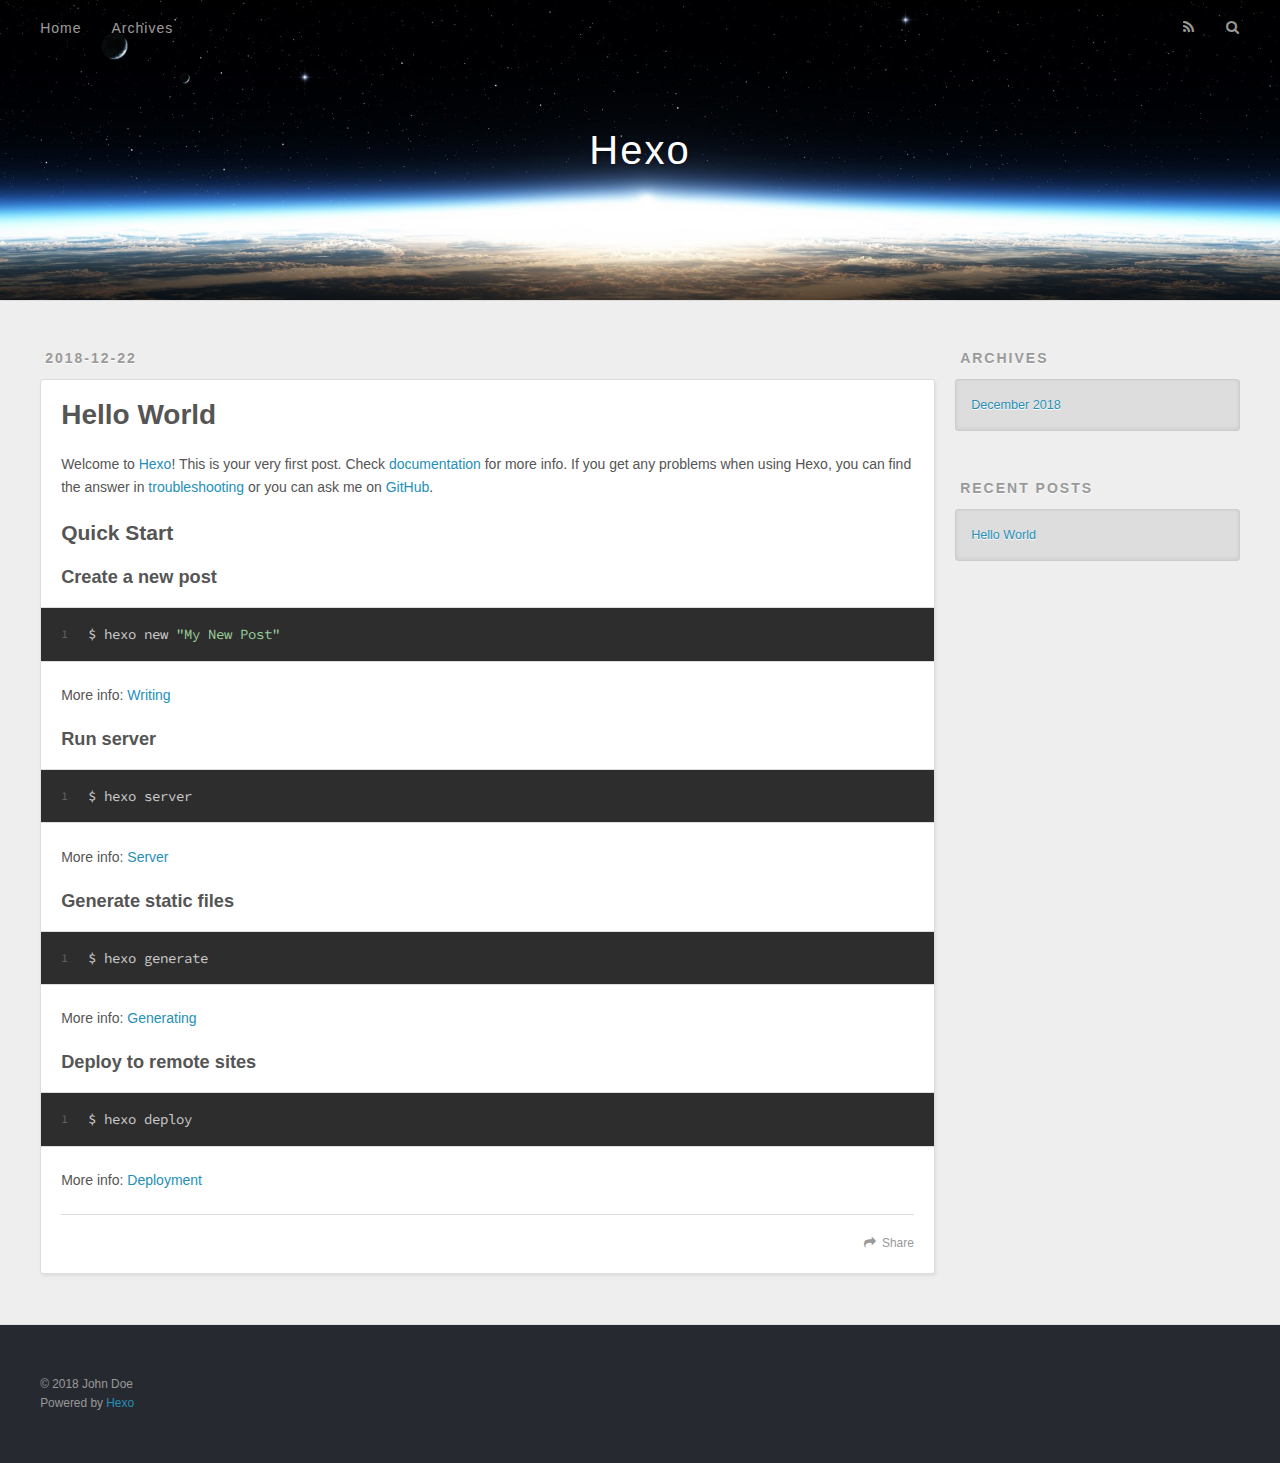
==== index.html @ 0d1d034e "first commit" ====
<!DOCTYPE html>
<html>
<head><meta name="generator" content="Hexo 3.8.0">
  <meta charset="utf-8">
  

  
  <title>Hexo</title>
  <meta name="viewport" content="width=device-width, initial-scale=1, maximum-scale=1">
  <meta property="og:type" content="website">
<meta property="og:title" content="Hexo">
<meta property="og:url" content="http://yoursite.com/index.html">
<meta property="og:site_name" content="Hexo">
<meta property="og:locale" content="default">
<meta name="twitter:card" content="summary">
<meta name="twitter:title" content="Hexo">
  
    <link rel="alternate" href="/atom.xml" title="Hexo" type="application/atom+xml">
  
  
    <link rel="icon" href="/favicon.png">
  
  
    <link href="//fonts.googleapis.com/css?family=Source+Code+Pro" rel="stylesheet" type="text/css">
  
  <link rel="stylesheet" href="/css/style.css">
</head>
</html>
<body>
  <div id="container">
    <div id="wrap">
      <header id="header">
  <div id="banner"></div>
  <div id="header-outer" class="outer">
    <div id="header-title" class="inner">
      <h1 id="logo-wrap">
        <a href="/" id="logo">Hexo</a>
      </h1>
      
    </div>
    <div id="header-inner" class="inner">
      <nav id="main-nav">
        <a id="main-nav-toggle" class="nav-icon"></a>
        
          <a class="main-nav-link" href="/">Home</a>
        
          <a class="main-nav-link" href="/archives">Archives</a>
        
      </nav>
      <nav id="sub-nav">
        
          <a id="nav-rss-link" class="nav-icon" href="/atom.xml" title="RSS Feed"></a>
        
        <a id="nav-search-btn" class="nav-icon" title="Search"></a>
      </nav>
      <div id="search-form-wrap">
        <form action="//google.com/search" method="get" accept-charset="UTF-8" class="search-form"><input type="search" name="q" class="search-form-input" placeholder="Search"><button type="submit" class="search-form-submit">&#xF002;</button><input type="hidden" name="sitesearch" value="http://yoursite.com"></form>
      </div>
    </div>
  </div>
</header>
      <div class="outer">
        <section id="main">
  
    <article id="post-hello-world" class="article article-type-post" itemscope="" itemprop="blogPost">
  <div class="article-meta">
    <a href="/2018/12/22/hello-world/" class="article-date">
  <time datetime="2018-12-22T04:10:49.535Z" itemprop="datePublished">2018-12-22</time>
</a>
    
  </div>
  <div class="article-inner">
    
    
      <header class="article-header">
        
  
    <h1 itemprop="name">
      <a class="article-title" href="/2018/12/22/hello-world/">Hello World</a>
    </h1>
  

      </header>
    
    <div class="article-entry" itemprop="articleBody">
      
        <p>Welcome to <a href="https://hexo.io/" target="_blank" rel="noopener">Hexo</a>! This is your very first post. Check <a href="https://hexo.io/docs/" target="_blank" rel="noopener">documentation</a> for more info. If you get any problems when using Hexo, you can find the answer in <a href="https://hexo.io/docs/troubleshooting.html" target="_blank" rel="noopener">troubleshooting</a> or you can ask me on <a href="https://github.com/hexojs/hexo/issues" target="_blank" rel="noopener">GitHub</a>.</p>
<h2 id="Quick-Start"><a href="#Quick-Start" class="headerlink" title="Quick Start"></a>Quick Start</h2><h3 id="Create-a-new-post"><a href="#Create-a-new-post" class="headerlink" title="Create a new post"></a>Create a new post</h3><figure class="highlight bash"><table><tr><td class="gutter"><pre><span class="line">1</span><br></pre></td><td class="code"><pre><span class="line">$ hexo new <span class="string">"My New Post"</span></span><br></pre></td></tr></table></figure>
<p>More info: <a href="https://hexo.io/docs/writing.html" target="_blank" rel="noopener">Writing</a></p>
<h3 id="Run-server"><a href="#Run-server" class="headerlink" title="Run server"></a>Run server</h3><figure class="highlight bash"><table><tr><td class="gutter"><pre><span class="line">1</span><br></pre></td><td class="code"><pre><span class="line">$ hexo server</span><br></pre></td></tr></table></figure>
<p>More info: <a href="https://hexo.io/docs/server.html" target="_blank" rel="noopener">Server</a></p>
<h3 id="Generate-static-files"><a href="#Generate-static-files" class="headerlink" title="Generate static files"></a>Generate static files</h3><figure class="highlight bash"><table><tr><td class="gutter"><pre><span class="line">1</span><br></pre></td><td class="code"><pre><span class="line">$ hexo generate</span><br></pre></td></tr></table></figure>
<p>More info: <a href="https://hexo.io/docs/generating.html" target="_blank" rel="noopener">Generating</a></p>
<h3 id="Deploy-to-remote-sites"><a href="#Deploy-to-remote-sites" class="headerlink" title="Deploy to remote sites"></a>Deploy to remote sites</h3><figure class="highlight bash"><table><tr><td class="gutter"><pre><span class="line">1</span><br></pre></td><td class="code"><pre><span class="line">$ hexo deploy</span><br></pre></td></tr></table></figure>
<p>More info: <a href="https://hexo.io/docs/deployment.html" target="_blank" rel="noopener">Deployment</a></p>

      
    </div>
    <footer class="article-footer">
      <a data-url="http://yoursite.com/2018/12/22/hello-world/" data-id="cjpyy6o4a0000hsto6yf5tn0b" class="article-share-link">Share</a>
      
      
    </footer>
  </div>
  
</article>


  


</section>
        
          <aside id="sidebar">
  
    

  
    

  
    
  
    
  <div class="widget-wrap">
    <h3 class="widget-title">Archives</h3>
    <div class="widget">
      <ul class="archive-list"><li class="archive-list-item"><a class="archive-list-link" href="/archives/2018/12/">December 2018</a></li></ul>
    </div>
  </div>


  
    
  <div class="widget-wrap">
    <h3 class="widget-title">Recent Posts</h3>
    <div class="widget">
      <ul>
        
          <li>
            <a href="/2018/12/22/hello-world/">Hello World</a>
          </li>
        
      </ul>
    </div>
  </div>

  
</aside>
        
      </div>
      <footer id="footer">
  
  <div class="outer">
    <div id="footer-info" class="inner">
      &copy; 2018 John Doe<br>
      Powered by <a href="http://hexo.io/" target="_blank">Hexo</a>
    </div>
  </div>
</footer>
    </div>
    <nav id="mobile-nav">
  
    <a href="/" class="mobile-nav-link">Home</a>
  
    <a href="/archives" class="mobile-nav-link">Archives</a>
  
</nav>
    

<script src="//ajax.googleapis.com/ajax/libs/jquery/2.0.3/jquery.min.js"></script>


  <link rel="stylesheet" href="/fancybox/jquery.fancybox.css">
  <script src="/fancybox/jquery.fancybox.pack.js"></script>


<script src="/js/script.js"></script>



  </div>
</body>
</html>
---- css/style.css ----
body {
  width: 100%;
}
body:before,
body:after {
  content: "";
  display: table;
}
body:after {
  clear: both;
}
html,
body,
div,
span,
applet,
object,
iframe,
h1,
h2,
h3,
h4,
h5,
h6,
p,
blockquote,
pre,
a,
abbr,
acronym,
address,
big,
cite,
code,
del,
dfn,
em,
img,
ins,
kbd,
q,
s,
samp,
small,
strike,
strong,
sub,
sup,
tt,
var,
dl,
dt,
dd,
ol,
ul,
li,
fieldset,
form,
label,
legend,
table,
caption,
tbody,
tfoot,
thead,
tr,
th,
td {
  margin: 0;
  padding: 0;
  border: 0;
  outline: 0;
  font-weight: inherit;
  font-style: inherit;
  font-family: inherit;
  font-size: 100%;
  vertical-align: baseline;
}
body {
  line-height: 1;
  color: #000;
  background: #fff;
}
ol,
ul {
  list-style: none;
}
table {
  border-collapse: separate;
  border-spacing: 0;
  vertical-align: middle;
}
caption,
th,
td {
  text-align: left;
  font-weight: normal;
  vertical-align: middle;
}
a img {
  border: none;
}
input,
button {
  margin: 0;
  padding: 0;
}
input::-moz-focus-inner,
button::-moz-focus-inner {
  border: 0;
  padding: 0;
}
@font-face {
  font-family: FontAwesome;
  font-style: normal;
  font-weight: normal;
  src: url("fonts/fontawesome-webfont.eot?v=#4.0.3");
  src: url("fonts/fontawesome-webfont.eot?#iefix&v=#4.0.3") format("embedded-opentype"), url("fonts/fontawesome-webfont.woff?v=#4.0.3") format("woff"), url("fonts/fontawesome-webfont.ttf?v=#4.0.3") format("truetype"), url("fonts/fontawesome-webfont.svg#fontawesomeregular?v=#4.0.3") format("svg");
}
html,
body,
#container {
  height: 100%;
}
body {
  background: #eee;
  font: 14px -apple-system, BlinkMacSystemFont, "Segoe UI", "Roboto", "Oxygen", "Ubuntu", "Cantarell", "Fira Sans", "Droid Sans", "Helvetica Neue", sans-serif;
  -webkit-text-size-adjust: 100%;
}
.outer {
  max-width: 1220px;
  margin: 0 auto;
  padding: 0 20px;
}
.outer:before,
.outer:after {
  content: "";
  display: table;
}
.outer:after {
  clear: both;
}
.inner {
  display: inline;
  float: left;
  width: 98.33333333333333%;
  margin: 0 0.833333333333333%;
}
.left,
.alignleft {
  float: left;
}
.right,
.alignright {
  float: right;
}
.clear {
  clear: both;
}
#container {
  position: relative;
}
.mobile-nav-on {
  overflow: hidden;
}
#wrap {
  height: 100%;
  width: 100%;
  position: absolute;
  top: 0;
  left: 0;
  -webkit-transition: 0.2s ease-out;
  -moz-transition: 0.2s ease-out;
  -ms-transition: 0.2s ease-out;
  transition: 0.2s ease-out;
  z-index: 1;
  background: #eee;
}
.mobile-nav-on #wrap {
  left: 280px;
}
@media screen and (min-width: 768px) {
  #main {
    display: inline;
    float: left;
    width: 73.33333333333333%;
    margin: 0 0.833333333333333%;
  }
}
.article-date,
.article-category-link,
.archive-year,
.widget-title {
  text-decoration: none;
  text-transform: uppercase;
  letter-spacing: 2px;
  color: #999;
  margin-bottom: 1em;
  margin-left: 5px;
  line-height: 1em;
  text-shadow: 0 1px #fff;
  font-weight: bold;
}
.article-inner,
.archive-article-inner {
  background: #fff;
  -webkit-box-shadow: 1px 2px 3px #ddd;
  box-shadow: 1px 2px 3px #ddd;
  border: 1px solid #ddd;
  border-radius: 3px;
}
.article-entry h1,
.widget h1 {
  font-size: 2em;
}
.article-entry h2,
.widget h2 {
  font-size: 1.5em;
}
.article-entry h3,
.widget h3 {
  font-size: 1.3em;
}
.article-entry h4,
.widget h4 {
  font-size: 1.2em;
}
.article-entry h5,
.widget h5 {
  font-size: 1em;
}
.article-entry h6,
.widget h6 {
  font-size: 1em;
  color: #999;
}
.article-entry hr,
.widget hr {
  border: 1px dashed #ddd;
}
.article-entry strong,
.widget strong {
  font-weight: bold;
}
.article-entry em,
.widget em,
.article-entry cite,
.widget cite {
  font-style: italic;
}
.article-entry sup,
.widget sup,
.article-entry sub,
.widget sub {
  font-size: 0.75em;
  line-height: 0;
  position: relative;
  vertical-align: baseline;
}
.article-entry sup,
.widget sup {
  top: -0.5em;
}
.article-entry sub,
.widget sub {
  bottom: -0.2em;
}
.article-entry small,
.widget small {
  font-size: 0.85em;
}
.article-entry acronym,
.widget acronym,
.article-entry abbr,
.widget abbr {
  border-bottom: 1px dotted;
}
.article-entry ul,
.widget ul,
.article-entry ol,
.widget ol,
.article-entry dl,
.widget dl {
  margin: 0 20px;
  line-height: 1.6em;
}
.article-entry ul ul,
.widget ul ul,
.article-entry ol ul,
.widget ol ul,
.article-entry ul ol,
.widget ul ol,
.article-entry ol ol,
.widget ol ol {
  margin-top: 0;
  margin-bottom: 0;
}
.article-entry ul,
.widget ul {
  list-style: disc;
}
.article-entry ol,
.widget ol {
  list-style: decimal;
}
.article-entry dt,
.widget dt {
  font-weight: bold;
}
#header {
  height: 300px;
  position: relative;
  border-bottom: 1px solid #ddd;
}
#header:before,
#header:after {
  content: "";
  position: absolute;
  left: 0;
  right: 0;
  height: 40px;
}
#header:before {
  top: 0;
  background: -webkit-linear-gradient(rgba(0,0,0,0.2), transparent);
  background: -moz-linear-gradient(rgba(0,0,0,0.2), transparent);
  background: -ms-linear-gradient(rgba(0,0,0,0.2), transparent);
  background: linear-gradient(rgba(0,0,0,0.2), transparent);
}
#header:after {
  bottom: 0;
  background: -webkit-linear-gradient(transparent, rgba(0,0,0,0.2));
  background: -moz-linear-gradient(transparent, rgba(0,0,0,0.2));
  background: -ms-linear-gradient(transparent, rgba(0,0,0,0.2));
  background: linear-gradient(transparent, rgba(0,0,0,0.2));
}
#header-outer {
  height: 100%;
  position: relative;
}
#header-inner {
  position: relative;
  overflow: hidden;
}
#banner {
  position: absolute;
  top: 0;
  left: 0;
  width: 100%;
  height: 100%;
  background: url("images/banner.jpg") center #000;
  -webkit-background-size: cover;
  -moz-background-size: cover;
  background-size: cover;
  z-index: -1;
}
#header-title {
  text-align: center;
  height: 40px;
  position: absolute;
  top: 50%;
  left: 0;
  margin-top: -20px;
}
#logo,
#subtitle {
  text-decoration: none;
  color: #fff;
  font-weight: 300;
  text-shadow: 0 1px 4px rgba(0,0,0,0.3);
}
#logo {
  font-size: 40px;
  line-height: 40px;
  letter-spacing: 2px;
}
#subtitle {
  font-size: 16px;
  line-height: 16px;
  letter-spacing: 1px;
}
#subtitle-wrap {
  margin-top: 16px;
}
#main-nav {
  float: left;
  margin-left: -15px;
}
.nav-icon,
.main-nav-link {
  float: left;
  color: #fff;
  opacity: 0.6;
  text-decoration: none;
  text-shadow: 0 1px rgba(0,0,0,0.2);
  -webkit-transition: opacity 0.2s;
  -moz-transition: opacity 0.2s;
  -ms-transition: opacity 0.2s;
  transition: opacity 0.2s;
  display: block;
  padding: 20px 15px;
}
.nav-icon:hover,
.main-nav-link:hover {
  opacity: 1;
}
.nav-icon {
  font-family: FontAwesome;
  text-align: center;
  font-size: 14px;
  width: 14px;
  height: 14px;
  padding: 20px 15px;
  position: relative;
  cursor: pointer;
}
.main-nav-link {
  font-weight: 300;
  letter-spacing: 1px;
}
@media screen and (max-width: 479px) {
  .main-nav-link {
    display: none;
  }
}
#main-nav-toggle {
  display: none;
}
#main-nav-toggle:before {
  content: "\f0c9";
}
@media screen and (max-width: 479px) {
  #main-nav-toggle {
    display: block;
  }
}
#sub-nav {
  float: right;
  margin-right: -15px;
}
#nav-rss-link:before {
  content: "\f09e";
}
#nav-search-btn:before {
  content: "\f002";
}
#search-form-wrap {
  position: absolute;
  top: 15px;
  width: 150px;
  height: 30px;
  right: -150px;
  opacity: 0;
  -webkit-transition: 0.2s ease-out;
  -moz-transition: 0.2s ease-out;
  -ms-transition: 0.2s ease-out;
  transition: 0.2s ease-out;
}
#search-form-wrap.on {
  opacity: 1;
  right: 0;
}
@media screen and (max-width: 479px) {
  #search-form-wrap {
    width: 100%;
    right: -100%;
  }
}
.search-form {
  position: absolute;
  top: 0;
  left: 0;
  right: 0;
  background: #fff;
  padding: 5px 15px;
  border-radius: 15px;
  -webkit-box-shadow: 0 0 10px rgba(0,0,0,0.3);
  box-shadow: 0 0 10px rgba(0,0,0,0.3);
}
.search-form-input {
  border: none;
  background: none;
  color: #555;
  width: 100%;
  font: 13px -apple-system, BlinkMacSystemFont, "Segoe UI", "Roboto", "Oxygen", "Ubuntu", "Cantarell", "Fira Sans", "Droid Sans", "Helvetica Neue", sans-serif;
  outline: none;
}
.search-form-input::-webkit-search-results-decoration,
.search-form-input::-webkit-search-cancel-button {
  -webkit-appearance: none;
}
.search-form-submit {
  position: absolute;
  top: 50%;
  right: 10px;
  margin-top: -7px;
  font: 13px FontAwesome;
  border: none;
  background: none;
  color: #bbb;
  cursor: pointer;
}
.search-form-submit:hover,
.search-form-submit:focus {
  color: #777;
}
.article {
  margin: 50px 0;
}
.article-inner {
  overflow: hidden;
}
.article-meta:before,
.article-meta:after {
  content: "";
  display: table;
}
.article-meta:after {
  clear: both;
}
.article-date {
  float: left;
}
.article-category {
  float: left;
  line-height: 1em;
  color: #ccc;
  text-shadow: 0 1px #fff;
  margin-left: 8px;
}
.article-category:before {
  content: "\2022";
}
.article-category-link {
  margin: 0 12px 1em;
}
.article-header {
  padding: 20px 20px 0;
}
.article-title {
  text-decoration: none;
  font-size: 2em;
  font-weight: bold;
  color: #555;
  line-height: 1.1em;
  -webkit-transition: color 0.2s;
  -moz-transition: color 0.2s;
  -ms-transition: color 0.2s;
  transition: color 0.2s;
}
a.article-title:hover {
  color: #258fb8;
}
.article-entry {
  color: #555;
  padding: 0 20px;
}
.article-entry:before,
.article-entry:after {
  content: "";
  display: table;
}
.article-entry:after {
  clear: both;
}
.article-entry p,
.article-entry table {
  line-height: 1.6em;
  margin: 1.6em 0;
}
.article-entry h1,
.article-entry h2,
.article-entry h3,
.article-entry h4,
.article-entry h5,
.article-entry h6 {
  font-weight: bold;
}
.article-entry h1,
.article-entry h2,
.article-entry h3,
.article-entry h4,
.article-entry h5,
.article-entry h6 {
  line-height: 1.1em;
  margin: 1.1em 0;
}
.article-entry a {
  color: #258fb8;
  text-decoration: none;
}
.article-entry a:hover {
  text-decoration: underline;
}
.article-entry ul,
.article-entry ol,
.article-entry dl {
  margin-top: 1.6em;
  margin-bottom: 1.6em;
}
.article-entry img,
.article-entry video {
  max-width: 100%;
  height: auto;
  display: block;
  margin: auto;
}
.article-entry iframe {
  border: none;
}
.article-entry table {
  width: 100%;
  border-collapse: collapse;
  border-spacing: 0;
}
.article-entry th {
  font-weight: bold;
  border-bottom: 3px solid #ddd;
  padding-bottom: 0.5em;
}
.article-entry td {
  border-bottom: 1px solid #ddd;
  padding: 10px 0;
}
.article-entry blockquote {
  font-family: Georgia, "Times New Roman", serif;
  font-size: 1.4em;
  margin: 1.6em 20px;
  text-align: center;
}
.article-entry blockquote footer {
  font-size: 14px;
  margin: 1.6em 0;
  font-family: -apple-system, BlinkMacSystemFont, "Segoe UI", "Roboto", "Oxygen", "Ubuntu", "Cantarell", "Fira Sans", "Droid Sans", "Helvetica Neue", sans-serif;
}
.article-entry blockquote footer cite:before {
  content: "—";
  padding: 0 0.5em;
}
.article-entry .pullquote {
  text-align: left;
  width: 45%;
  margin: 0;
}
.article-entry .pullquote.left {
  margin-left: 0.5em;
  margin-right: 1em;
}
.article-entry .pullquote.right {
  margin-right: 0.5em;
  margin-left: 1em;
}
.article-entry .caption {
  color: #999;
  display: block;
  font-size: 0.9em;
  margin-top: 0.5em;
  position: relative;
  text-align: center;
}
.article-entry .video-container {
  position: relative;
  padding-top: 56.25%;
  height: 0;
  overflow: hidden;
}
.article-entry .video-container iframe,
.article-entry .video-container object,
.article-entry .video-container embed {
  position: absolute;
  top: 0;
  left: 0;
  width: 100%;
  height: 100%;
  margin-top: 0;
}
.article-more-link a {
  display: inline-block;
  line-height: 1em;
  padding: 6px 15px;
  border-radius: 15px;
  background: #eee;
  color: #999;
  text-shadow: 0 1px #fff;
  text-decoration: none;
}
.article-more-link a:hover {
  background: #258fb8;
  color: #fff;
  text-decoration: none;
  text-shadow: 0 1px #1e7293;
}
.article-footer {
  font-size: 0.85em;
  line-height: 1.6em;
  border-top: 1px solid #ddd;
  padding-top: 1.6em;
  margin: 0 20px 20px;
}
.article-footer:before,
.article-footer:after {
  content: "";
  display: table;
}
.article-footer:after {
  clear: both;
}
.article-footer a {
  color: #999;
  text-decoration: none;
}
.article-footer a:hover {
  color: #555;
}
.article-tag-list-item {
  float: left;
  margin-right: 10px;
}
.article-tag-list-link:before {
  content: "#";
}
.article-comment-link {
  float: right;
}
.article-comment-link:before {
  content: "\f075";
  font-family: FontAwesome;
  padding-right: 8px;
}
.article-share-link {
  cursor: pointer;
  float: right;
  margin-left: 20px;
}
.article-share-link:before {
  content: "\f064";
  font-family: FontAwesome;
  padding-right: 6px;
}
#article-nav {
  position: relative;
}
#article-nav:before,
#article-nav:after {
  content: "";
  display: table;
}
#article-nav:after {
  clear: both;
}
@media screen and (min-width: 768px) {
  #article-nav {
    margin: 50px 0;
  }
  #article-nav:before {
    width: 8px;
    height: 8px;
    position: absolute;
    top: 50%;
    left: 50%;
    margin-top: -4px;
    margin-left: -4px;
    content: "";
    border-radius: 50%;
    background: #ddd;
    -webkit-box-shadow: 0 1px 2px #fff;
    box-shadow: 0 1px 2px #fff;
  }
}
.article-nav-link-wrap {
  text-decoration: none;
  text-shadow: 0 1px #fff;
  color: #999;
  -webkit-box-sizing: border-box;
  -moz-box-sizing: border-box;
  box-sizing: border-box;
  margin-top: 50px;
  text-align: center;
  display: block;
}
.article-nav-link-wrap:hover {
  color: #555;
}
@media screen and (min-width: 768px) {
  .article-nav-link-wrap {
    width: 50%;
    margin-top: 0;
  }
}
@media screen and (min-width: 768px) {
  #article-nav-newer {
    float: left;
    text-align: right;
    padding-right: 20px;
  }
}
@media screen and (min-width: 768px) {
  #article-nav-older {
    float: right;
    text-align: left;
    padding-left: 20px;
  }
}
.article-nav-caption {
  text-transform: uppercase;
  letter-spacing: 2px;
  color: #ddd;
  line-height: 1em;
  font-weight: bold;
}
#article-nav-newer .article-nav-caption {
  margin-right: -2px;
}
.article-nav-title {
  font-size: 0.85em;
  line-height: 1.6em;
  margin-top: 0.5em;
}
.article-share-box {
  position: absolute;
  display: none;
  background: #fff;
  -webkit-box-shadow: 1px 2px 10px rgba(0,0,0,0.2);
  box-shadow: 1px 2px 10px rgba(0,0,0,0.2);
  border-radius: 3px;
  margin-left: -145px;
  overflow: hidden;
  z-index: 1;
}
.article-share-box.on {
  display: block;
}
.article-share-input {
  width: 100%;
  background: none;
  -webkit-box-sizing: border-box;
  -moz-box-sizing: border-box;
  box-sizing: border-box;
  font: 14px -apple-system, BlinkMacSystemFont, "Segoe UI", "Roboto", "Oxygen", "Ubuntu", "Cantarell", "Fira Sans", "Droid Sans", "Helvetica Neue", sans-serif;
  padding: 0 15px;
  color: #555;
  outline: none;
  border: 1px solid #ddd;
  border-radius: 3px 3px 0 0;
  height: 36px;
  line-height: 36px;
}
.article-share-links {
  background: #eee;
}
.article-share-links:before,
.article-share-links:after {
  content: "";
  display: table;
}
.article-share-links:after {
  clear: both;
}
.article-share-twitter,
.article-share-facebook,
.article-share-pinterest,
.article-share-google {
  width: 50px;
  height: 36px;
  display: block;
  float: left;
  position: relative;
  color: #999;
  text-shadow: 0 1px #fff;
}
.article-share-twitter:before,
.article-share-facebook:before,
.article-share-pinterest:before,
.article-share-google:before {
  font-size: 20px;
  font-family: FontAwesome;
  width: 20px;
  height: 20px;
  position: absolute;
  top: 50%;
  left: 50%;
  margin-top: -10px;
  margin-left: -10px;
  text-align: center;
}
.article-share-twitter:hover,
.article-share-facebook:hover,
.article-share-pinterest:hover,
.article-share-google:hover {
  color: #fff;
}
.article-share-twitter:before {
  content: "\f099";
}
.article-share-twitter:hover {
  background: #00aced;
  text-shadow: 0 1px #008abe;
}
.article-share-facebook:before {
  content: "\f09a";
}
.article-share-facebook:hover {
  background: #3b5998;
  text-shadow: 0 1px #2f477a;
}
.article-share-pinterest:before {
  content: "\f0d2";
}
.article-share-pinterest:hover {
  background: #cb2027;
  text-shadow: 0 1px #a21a1f;
}
.article-share-google:before {
  content: "\f0d5";
}
.article-share-google:hover {
  background: #dd4b39;
  text-shadow: 0 1px #be3221;
}
.article-gallery {
  background: #000;
  position: relative;
}
.article-gallery-photos {
  position: relative;
  overflow: hidden;
}
.article-gallery-img {
  display: none;
  max-width: 100%;
}
.article-gallery-img:first-child {
  display: block;
}
.article-gallery-img.loaded {
  position: absolute;
  display: block;
}
.article-gallery-img img {
  display: block;
  max-width: 100%;
  margin: 0 auto;
}
#comments {
  background: #fff;
  -webkit-box-shadow: 1px 2px 3px #ddd;
  box-shadow: 1px 2px 3px #ddd;
  padding: 20px;
  border: 1px solid #ddd;
  border-radius: 3px;
  margin: 50px 0;
}
#comments a {
  color: #258fb8;
}
.archives-wrap {
  margin: 50px 0;
}
.archives:before,
.archives:after {
  content: "";
  display: table;
}
.archives:after {
  clear: both;
}
.archive-year-wrap {
  margin-bottom: 1em;
}
.archives {
  -webkit-column-gap: 10px;
  -moz-column-gap: 10px;
  column-gap: 10px;
}
@media screen and (min-width: 480px) and (max-width: 767px) {
  .archives {
    -webkit-column-count: 2;
    -moz-column-count: 2;
    column-count: 2;
  }
}
@media screen and (min-width: 768px) {
  .archives {
    -webkit-column-count: 3;
    -moz-column-count: 3;
    column-count: 3;
  }
}
.archive-article {
  -webkit-column-break-inside: avoid;
  page-break-inside: avoid;
  overflow: hidden;
  break-inside: avoid-column;
}
.archive-article-inner {
  padding: 10px;
  margin-bottom: 15px;
}
.archive-article-title {
  text-decoration: none;
  font-weight: bold;
  color: #555;
  -webkit-transition: color 0.2s;
  -moz-transition: color 0.2s;
  -ms-transition: color 0.2s;
  transition: color 0.2s;
  line-height: 1.6em;
}
.archive-article-title:hover {
  color: #258fb8;
}
.archive-article-footer {
  margin-top: 1em;
}
.archive-article-date {
  color: #999;
  text-decoration: none;
  font-size: 0.85em;
  line-height: 1em;
  margin-bottom: 0.5em;
  display: block;
}
#page-nav {
  margin: 50px auto;
  background: #fff;
  -webkit-box-shadow: 1px 2px 3px #ddd;
  box-shadow: 1px 2px 3px #ddd;
  border: 1px solid #ddd;
  border-radius: 3px;
  text-align: center;
  color: #999;
  overflow: hidden;
}
#page-nav:before,
#page-nav:after {
  content: "";
  display: table;
}
#page-nav:after {
  clear: both;
}
#page-nav a,
#page-nav span {
  padding: 10px 20px;
  line-height: 1;
  height: 2ex;
}
#page-nav a {
  color: #999;
  text-decoration: none;
}
#page-nav a:hover {
  background: #999;
  color: #fff;
}
#page-nav .prev {
  float: left;
}
#page-nav .next {
  float: right;
}
#page-nav .page-number {
  display: inline-block;
}
@media screen and (max-width: 479px) {
  #page-nav .page-number {
    display: none;
  }
}
#page-nav .current {
  color: #555;
  font-weight: bold;
}
#page-nav .space {
  color: #ddd;
}
#footer {
  background: #262a30;
  padding: 50px 0;
  border-top: 1px solid #ddd;
  color: #999;
}
#footer a {
  color: #258fb8;
  text-decoration: none;
}
#footer a:hover {
  text-decoration: underline;
}
#footer-info {
  line-height: 1.6em;
  font-size: 0.85em;
}
.article-entry pre,
.article-entry .highlight {
  background: #2d2d2d;
  margin: 0 -20px;
  padding: 15px 20px;
  border-style: solid;
  border-color: #ddd;
  border-width: 1px 0;
  overflow: auto;
  color: #ccc;
  line-height: 22.400000000000002px;
}
.article-entry .highlight .gutter pre,
.article-entry .gist .gist-file .gist-data .line-numbers {
  color: #666;
  font-size: 0.85em;
}
.article-entry pre,
.article-entry code {
  font-family: "Source Code Pro", Consolas, Monaco, Menlo, Consolas, monospace;
}
.article-entry code {
  background: #eee;
  text-shadow: 0 1px #fff;
  padding: 0 0.3em;
}
.article-entry pre code {
  background: none;
  text-shadow: none;
  padding: 0;
}
.article-entry .highlight pre {
  border: none;
  margin: 0;
  padding: 0;
}
.article-entry .highlight table {
  margin: 0;
  width: auto;
}
.article-entry .highlight td {
  border: none;
  padding: 0;
}
.article-entry .highlight figcaption {
  font-size: 0.85em;
  color: #999;
  line-height: 1em;
  margin-bottom: 1em;
}
.article-entry .highlight figcaption:before,
.article-entry .highlight figcaption:after {
  content: "";
  display: table;
}
.article-entry .highlight figcaption:after {
  clear: both;
}
.article-entry .highlight figcaption a {
  float: right;
}
.article-entry .highlight .gutter pre {
  text-align: right;
  padding-right: 20px;
}
.article-entry .highlight .line {
  height: 22.400000000000002px;
}
.article-entry .highlight .line.marked {
  background: #515151;
}
.article-entry .gist {
  margin: 0 -20px;
  border-style: solid;
  border-color: #ddd;
  border-width: 1px 0;
  background: #2d2d2d;
  padding: 15px 20px 15px 0;
}
.article-entry .gist .gist-file {
  border: none;
  font-family: "Source Code Pro", Consolas, Monaco, Menlo, Consolas, monospace;
  margin: 0;
}
.article-entry .gist .gist-file .gist-data {
  background: none;
  border: none;
}
.article-entry .gist .gist-file .gist-data .line-numbers {
  background: none;
  border: none;
  padding: 0 20px 0 0;
}
.article-entry .gist .gist-file .gist-data .line-data {
  padding: 0 !important;
}
.article-entry .gist .gist-file .highlight {
  margin: 0;
  padding: 0;
  border: none;
}
.article-entry .gist .gist-file .gist-meta {
  background: #2d2d2d;
  color: #999;
  font: 0.85em -apple-system, BlinkMacSystemFont, "Segoe UI", "Roboto", "Oxygen", "Ubuntu", "Cantarell", "Fira Sans", "Droid Sans", "Helvetica Neue", sans-serif;
  text-shadow: 0 0;
  padding: 0;
  margin-top: 1em;
  margin-left: 20px;
}
.article-entry .gist .gist-file .gist-meta a {
  color: #258fb8;
  font-weight: normal;
}
.article-entry .gist .gist-file .gist-meta a:hover {
  text-decoration: underline;
}
pre .comment,
pre .title {
  color: #999;
}
pre .variable,
pre .attribute,
pre .tag,
pre .regexp,
pre .ruby .constant,
pre .xml .tag .title,
pre .xml .pi,
pre .xml .doctype,
pre .html .doctype,
pre .css .id,
pre .css .class,
pre .css .pseudo {
  color: #f2777a;
}
pre .number,
pre .preprocessor,
pre .built_in,
pre .literal,
pre .params,
pre .constant {
  color: #f99157;
}
pre .class,
pre .ruby .class .title,
pre .css .rules .attribute {
  color: #9c9;
}
pre .string,
pre .value,
pre .inheritance,
pre .header,
pre .ruby .symbol,
pre .xml .cdata {
  color: #9c9;
}
pre .css .hexcolor {
  color: #6cc;
}
pre .function,
pre .python .decorator,
pre .python .title,
pre .ruby .function .title,
pre .ruby .title .keyword,
pre .perl .sub,
pre .javascript .title,
pre .coffeescript .title {
  color: #69c;
}
pre .keyword,
pre .javascript .function {
  color: #c9c;
}
@media screen and (max-width: 479px) {
  #mobile-nav {
    position: absolute;
    top: 0;
    left: 0;
    width: 280px;
    height: 100%;
    background: #191919;
    border-right: 1px solid #fff;
  }
}
@media screen and (max-width: 479px) {
  .mobile-nav-link {
    display: block;
    color: #999;
    text-decoration: none;
    padding: 15px 20px;
    font-weight: bold;
  }
  .mobile-nav-link:hover {
    color: #fff;
  }
}
@media screen and (min-width: 768px) {
  #sidebar {
    display: inline;
    float: left;
    width: 23.333333333333332%;
    margin: 0 0.833333333333333%;
  }
}
.widget-wrap {
  margin: 50px 0;
}
.widget {
  color: #777;
  text-shadow: 0 1px #fff;
  background: #ddd;
  -webkit-box-shadow: 0 -1px 4px #ccc inset;
  box-shadow: 0 -1px 4px #ccc inset;
  border: 1px solid #ccc;
  padding: 15px;
  border-radius: 3px;
}
.widget a {
  color: #258fb8;
  text-decoration: none;
}
.widget a:hover {
  text-decoration: underline;
}
.widget ul ul,
.widget ol ul,
.widget dl ul,
.widget ul ol,
.widget ol ol,
.widget dl ol,
.widget ul dl,
.widget ol dl,
.widget dl dl {
  margin-left: 15px;
  list-style: disc;
}
.widget {
  line-height: 1.6em;
  word-wrap: break-word;
  font-size: 0.9em;
}
.widget ul,
.widget ol {
  list-style: none;
  margin: 0;
}
.widget ul ul,
.widget ol ul,
.widget ul ol,
.widget ol ol {
  margin: 0 20px;
}
.widget ul ul,
.widget ol ul {
  list-style: disc;
}
.widget ul ol,
.widget ol ol {
  list-style: decimal;
}
.category-list-count,
.tag-list-count,
.archive-list-count {
  padding-left: 5px;
  color: #999;
  font-size: 0.85em;
}
.category-list-count:before,
.tag-list-count:before,
.archive-list-count:before {
  content: "(";
}
.category-list-count:after,
.tag-list-count:after,
.archive-list-count:after {
  content: ")";
}
.tagcloud a {
  margin-right: 5px;
  display: inline-block;
}
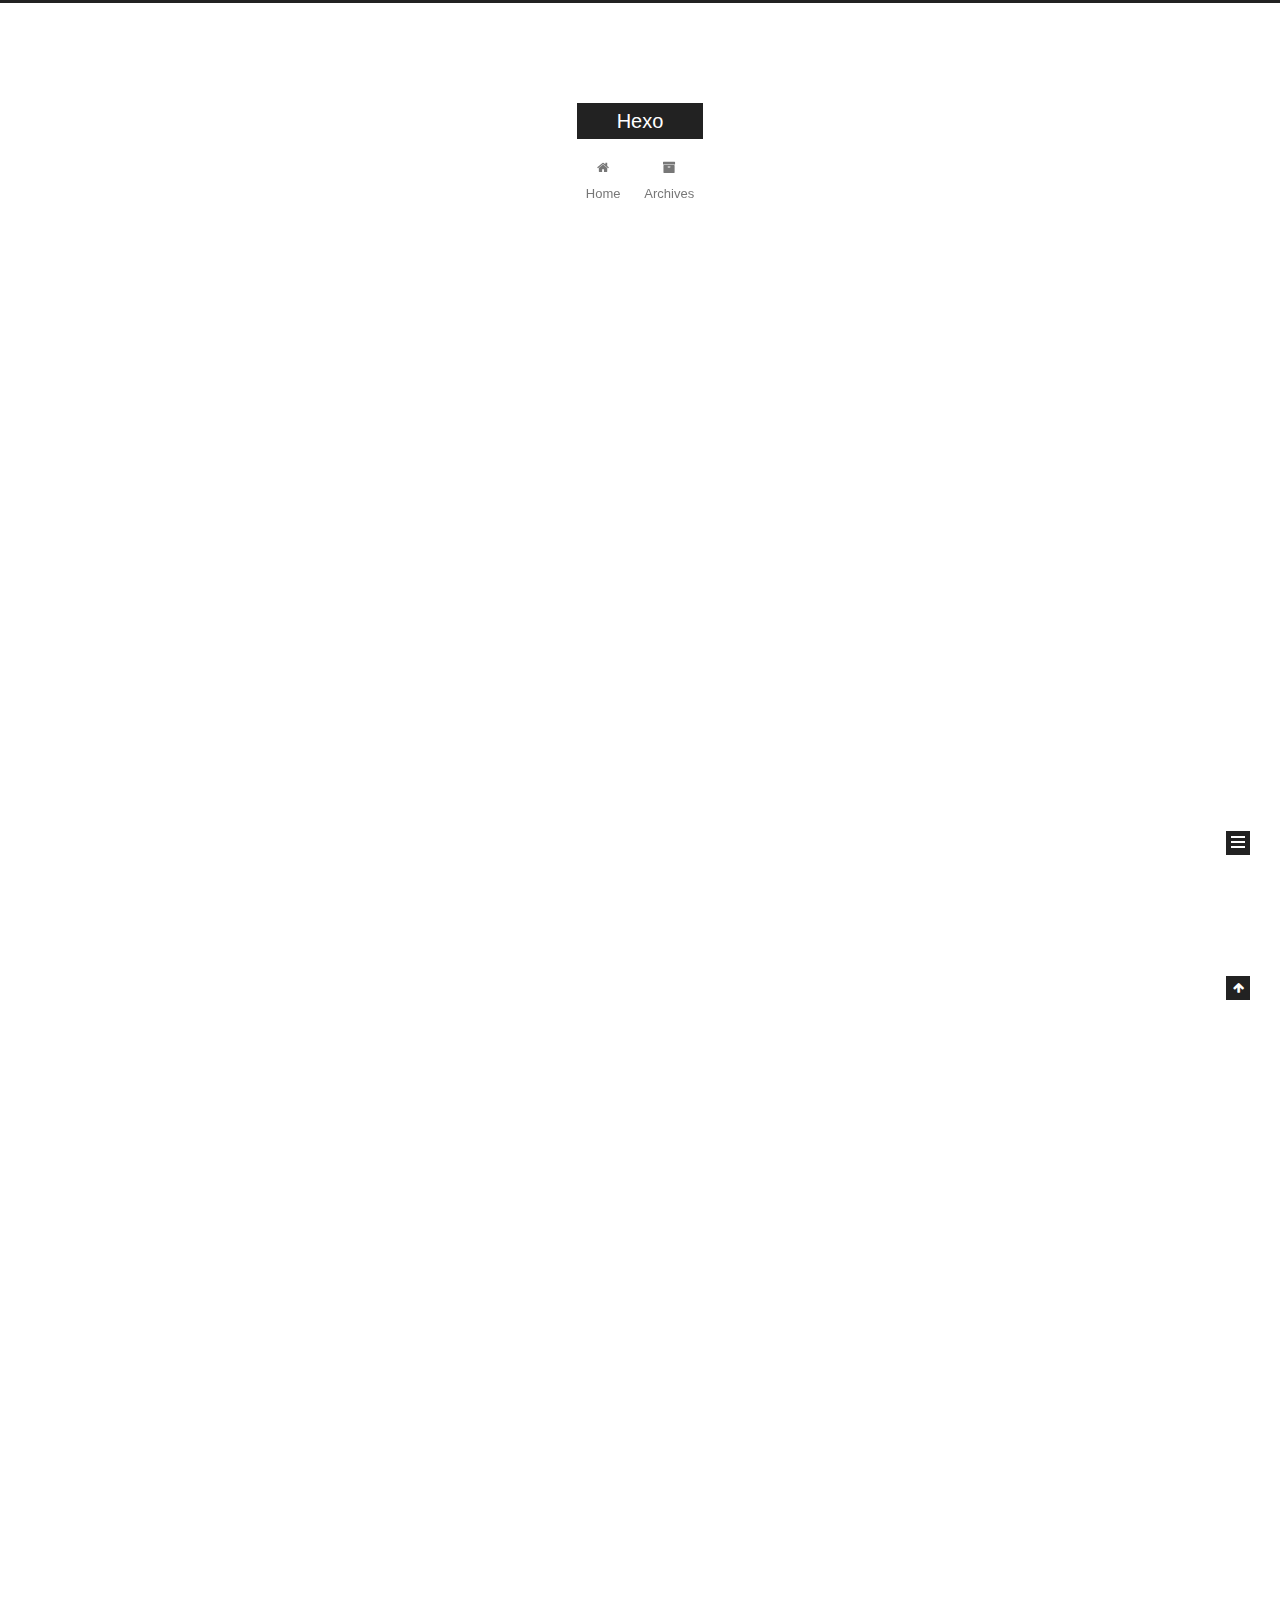
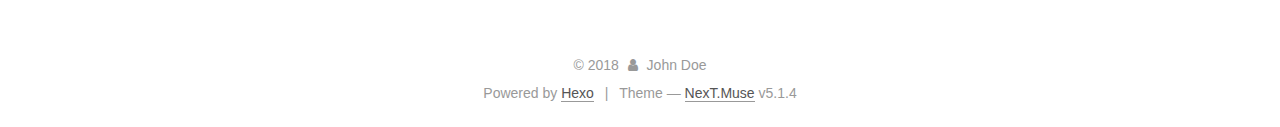
==== commit 2e2e679e: "Test" ====
--- a/index.html
+++ b/index.html
@@ -1,90 +1,426 @@
 <!DOCTYPE html>
-<html>
+
+
+
+  
+
+
+<html class="theme-next muse use-motion" lang="Zh-Hans">
 <head><meta name="generator" content="Hexo 3.8.0">
-  <meta charset="utf-8">
-  
-
-  
-  <title>Hexo</title>
-  <meta name="viewport" content="width=device-width, initial-scale=1, maximum-scale=1">
-  <meta property="og:type" content="website">
+  <meta charset="UTF-8">
+<meta http-equiv="X-UA-Compatible" content="IE=edge">
+<meta name="viewport" content="width=device-width, initial-scale=1, maximum-scale=1">
+<meta name="theme-color" content="#222">
+
+
+
+
+
+
+
+
+
+<meta http-equiv="Cache-Control" content="no-transform">
+<meta http-equiv="Cache-Control" content="no-siteapp">
+
+
+
+
+
+
+
+
+
+
+
+
+
+
+
+
+  
+  
+  <link href="/lib/fancybox/source/jquery.fancybox.css?v=2.1.5" rel="stylesheet" type="text/css">
+
+
+
+
+
+
+
+<link href="/lib/font-awesome/css/font-awesome.min.css?v=4.6.2" rel="stylesheet" type="text/css">
+
+<link href="/css/main.css?v=5.1.4" rel="stylesheet" type="text/css">
+
+
+  <link rel="apple-touch-icon" sizes="180x180" href="/images/apple-touch-icon-next.png?v=5.1.4">
+
+
+  <link rel="icon" type="image/png" sizes="32x32" href="/images/favicon-32x32-next.png?v=5.1.4">
+
+
+  <link rel="icon" type="image/png" sizes="16x16" href="/images/favicon-16x16-next.png?v=5.1.4">
+
+
+  <link rel="mask-icon" href="/images/logo.svg?v=5.1.4" color="#222">
+
+
+
+
+
+  <meta name="keywords" content="Hexo, NexT">
+
+
+
+
+
+
+
+
+
+
+<meta property="og:type" content="website">
 <meta property="og:title" content="Hexo">
 <meta property="og:url" content="http://yoursite.com/index.html">
 <meta property="og:site_name" content="Hexo">
-<meta property="og:locale" content="default">
+<meta property="og:locale" content="Zh-Hans">
 <meta name="twitter:card" content="summary">
 <meta name="twitter:title" content="Hexo">
-  
-    <link rel="alternate" href="/atom.xml" title="Hexo" type="application/atom+xml">
-  
-  
-    <link rel="icon" href="/favicon.png">
-  
-  
-    <link href="//fonts.googleapis.com/css?family=Source+Code+Pro" rel="stylesheet" type="text/css">
-  
-  <link rel="stylesheet" href="/css/style.css">
+
+
+
+<script type="text/javascript" id="hexo.configurations">
+  var NexT = window.NexT || {};
+  var CONFIG = {
+    root: '/',
+    scheme: 'Muse',
+    version: '5.1.4',
+    sidebar: {"position":"left","display":"post","offset":12,"b2t":false,"scrollpercent":false,"onmobile":false},
+    fancybox: true,
+    tabs: true,
+    motion: {"enable":true,"async":false,"transition":{"post_block":"fadeIn","post_header":"slideDownIn","post_body":"slideDownIn","coll_header":"slideLeftIn","sidebar":"slideUpIn"}},
+    duoshuo: {
+      userId: '0',
+      author: 'Author'
+    },
+    algolia: {
+      applicationID: '',
+      apiKey: '',
+      indexName: '',
+      hits: {"per_page":10},
+      labels: {"input_placeholder":"Search for Posts","hits_empty":"We didn't find any results for the search: ${query}","hits_stats":"${hits} results found in ${time} ms"}
+    }
+  };
+</script>
+
+
+
+  <link rel="canonical" href="http://yoursite.com/">
+
+
+
+
+
+  <title>Hexo</title>
+  
+
+
+
+
+
+
+
+
 </head>
-</html>
-<body>
-  <div id="container">
-    <div id="wrap">
-      <header id="header">
-  <div id="banner"></div>
-  <div id="header-outer" class="outer">
-    <div id="header-title" class="inner">
-      <h1 id="logo-wrap">
-        <a href="/" id="logo">Hexo</a>
-      </h1>
-      
+
+<body itemscope="" itemtype="http://schema.org/WebPage" lang="Zh-Hans">
+
+  
+  
+    
+  
+
+  <div class="container sidebar-position-left 
+  page-home">
+    <div class="headband"></div>
+
+    <header id="header" class="header" itemscope="" itemtype="http://schema.org/WPHeader">
+      <div class="header-inner"><div class="site-brand-wrapper">
+  <div class="site-meta ">
+    
+
+    <div class="custom-logo-site-title">
+      <a href="/" class="brand" rel="start">
+        <span class="logo-line-before"><i></i></span>
+        <span class="site-title">Hexo</span>
+        <span class="logo-line-after"><i></i></span>
+      </a>
     </div>
-    <div id="header-inner" class="inner">
-      <nav id="main-nav">
-        <a id="main-nav-toggle" class="nav-icon"></a>
-        
-          <a class="main-nav-link" href="/">Home</a>
-        
-          <a class="main-nav-link" href="/archives">Archives</a>
-        
-      </nav>
-      <nav id="sub-nav">
-        
-          <a id="nav-rss-link" class="nav-icon" href="/atom.xml" title="RSS Feed"></a>
-        
-        <a id="nav-search-btn" class="nav-icon" title="Search"></a>
-      </nav>
-      <div id="search-form-wrap">
-        <form action="//google.com/search" method="get" accept-charset="UTF-8" class="search-form"><input type="search" name="q" class="search-form-input" placeholder="Search"><button type="submit" class="search-form-submit">&#xF002;</button><input type="hidden" name="sitesearch" value="http://yoursite.com"></form>
-      </div>
+      
+        <p class="site-subtitle"></p>
+      
+  </div>
+
+  <div class="site-nav-toggle">
+    <button>
+      <span class="btn-bar"></span>
+      <span class="btn-bar"></span>
+      <span class="btn-bar"></span>
+    </button>
+  </div>
+</div>
+
+<nav class="site-nav">
+  
+
+  
+    <ul id="menu" class="menu">
+      
+        
+        <li class="menu-item menu-item-home">
+          <a href="/" rel="section">
+            
+              <i class="menu-item-icon fa fa-fw fa-home"></i> <br>
+            
+            Home
+          </a>
+        </li>
+      
+        
+        <li class="menu-item menu-item-archives">
+          <a href="/archives/" rel="section">
+            
+              <i class="menu-item-icon fa fa-fw fa-archive"></i> <br>
+            
+            Archives
+          </a>
+        </li>
+      
+
+      
+    </ul>
+  
+
+  
+</nav>
+
+
+
+ </div>
+    </header>
+
+    <main id="main" class="main">
+      <div class="main-inner">
+        <div class="content-wrap">
+          <div id="content" class="content">
+            
+  <section id="posts" class="posts-expand">
+    
+      
+
+  
+
+  
+  
+  
+
+  <article class="post post-type-normal" itemscope="" itemtype="http://schema.org/Article">
+  
+  
+  
+  <div class="post-block">
+    <link itemprop="mainEntityOfPage" href="http://yoursite.com/2018/12/22/Qiao-Xiao-Li/">
+
+    <span hidden itemprop="author" itemscope="" itemtype="http://schema.org/Person">
+      <meta itemprop="name" content="John Doe">
+      <meta itemprop="description" content="">
+      <meta itemprop="image" content="/images/avatar.gif">
+    </span>
+
+    <span hidden itemprop="publisher" itemscope="" itemtype="http://schema.org/Organization">
+      <meta itemprop="name" content="Hexo">
+    </span>
+
+    
+      <header class="post-header">
+
+        
+        
+          <h1 class="post-title" itemprop="name headline">
+                
+                <a class="post-title-link" href="/2018/12/22/Qiao-Xiao-Li/" itemprop="url">Qiao Xiao Li</a></h1>
+        
+
+        <div class="post-meta">
+          <span class="post-time">
+            
+              <span class="post-meta-item-icon">
+                <i class="fa fa-calendar-o"></i>
+              </span>
+              
+                <span class="post-meta-item-text">Posted on</span>
+              
+              <time title="Post created" itemprop="dateCreated datePublished" datetime="2018-12-22T12:43:37+08:00">
+                2018-12-22
+              </time>
+            
+
+            
+
+            
+          </span>
+
+          
+
+          
+            
+          
+
+          
+          
+
+          
+
+          
+
+          
+
+        </div>
+      </header>
+    
+
+    
+    
+    
+    <div class="post-body" itemprop="articleBody">
+
+      
+      
+
+      
+        
+          
+            <h1 id="乔晓丽"><a href="#乔晓丽" class="headerlink" title="乔晓丽"></a>乔晓丽</h1><p>乔妹妹</p>
+
+          
+        
+      
     </div>
+    
+    
+    
+
+    
+
+    
+
+    
+
+    <footer class="post-footer">
+      
+
+      
+
+      
+
+      
+      
+        <div class="post-eof"></div>
+      
+    </footer>
   </div>
-</header>
-      <div class="outer">
-        <section id="main">
-  
-    <article id="post-hello-world" class="article article-type-post" itemscope="" itemprop="blogPost">
-  <div class="article-meta">
-    <a href="/2018/12/22/hello-world/" class="article-date">
-  <time datetime="2018-12-22T04:10:49.535Z" itemprop="datePublished">2018-12-22</time>
-</a>
-    
-  </div>
-  <div class="article-inner">
-    
-    
-      <header class="article-header">
-        
-  
-    <h1 itemprop="name">
-      <a class="article-title" href="/2018/12/22/hello-world/">Hello World</a>
-    </h1>
-  
-
+  
+  
+  
+  </article>
+
+
+    
+      
+
+  
+
+  
+  
+  
+
+  <article class="post post-type-normal" itemscope="" itemtype="http://schema.org/Article">
+  
+  
+  
+  <div class="post-block">
+    <link itemprop="mainEntityOfPage" href="http://yoursite.com/2018/12/22/hello-world/">
+
+    <span hidden itemprop="author" itemscope="" itemtype="http://schema.org/Person">
+      <meta itemprop="name" content="John Doe">
+      <meta itemprop="description" content="">
+      <meta itemprop="image" content="/images/avatar.gif">
+    </span>
+
+    <span hidden itemprop="publisher" itemscope="" itemtype="http://schema.org/Organization">
+      <meta itemprop="name" content="Hexo">
+    </span>
+
+    
+      <header class="post-header">
+
+        
+        
+          <h1 class="post-title" itemprop="name headline">
+                
+                <a class="post-title-link" href="/2018/12/22/hello-world/" itemprop="url">Hello World</a></h1>
+        
+
+        <div class="post-meta">
+          <span class="post-time">
+            
+              <span class="post-meta-item-icon">
+                <i class="fa fa-calendar-o"></i>
+              </span>
+              
+                <span class="post-meta-item-text">Posted on</span>
+              
+              <time title="Post created" itemprop="dateCreated datePublished" datetime="2018-12-22T12:10:49+08:00">
+                2018-12-22
+              </time>
+            
+
+            
+
+            
+          </span>
+
+          
+
+          
+            
+          
+
+          
+          
+
+          
+
+          
+
+          
+
+        </div>
       </header>
     
-    <div class="article-entry" itemprop="articleBody">
-      
-        <p>Welcome to <a href="https://hexo.io/" target="_blank" rel="noopener">Hexo</a>! This is your very first post. Check <a href="https://hexo.io/docs/" target="_blank" rel="noopener">documentation</a> for more info. If you get any problems when using Hexo, you can find the answer in <a href="https://hexo.io/docs/troubleshooting.html" target="_blank" rel="noopener">troubleshooting</a> or you can ask me on <a href="https://github.com/hexojs/hexo/issues" target="_blank" rel="noopener">GitHub</a>.</p>
+
+    
+    
+    
+    <div class="post-body" itemprop="articleBody">
+
+      
+      
+
+      
+        
+          
+            <p>Welcome to <a href="https://hexo.io/" target="_blank" rel="noopener">Hexo</a>! This is your very first post. Check <a href="https://hexo.io/docs/" target="_blank" rel="noopener">documentation</a> for more info. If you get any problems when using Hexo, you can find the answer in <a href="https://hexo.io/docs/troubleshooting.html" target="_blank" rel="noopener">troubleshooting</a> or you can ask me on <a href="https://github.com/hexojs/hexo/issues" target="_blank" rel="noopener">GitHub</a>.</p>
 <h2 id="Quick-Start"><a href="#Quick-Start" class="headerlink" title="Quick Start"></a>Quick Start</h2><h3 id="Create-a-new-post"><a href="#Create-a-new-post" class="headerlink" title="Create a new post"></a>Create a new post</h3><figure class="highlight bash"><table><tr><td class="gutter"><pre><span class="line">1</span><br></pre></td><td class="code"><pre><span class="line">$ hexo new <span class="string">"My New Post"</span></span><br></pre></td></tr></table></figure>
 <p>More info: <a href="https://hexo.io/docs/writing.html" target="_blank" rel="noopener">Writing</a></p>
 <h3 id="Run-server"><a href="#Run-server" class="headerlink" title="Run server"></a>Run server</h3><figure class="highlight bash"><table><tr><td class="gutter"><pre><span class="line">1</span><br></pre></td><td class="code"><pre><span class="line">$ hexo server</span><br></pre></td></tr></table></figure>
@@ -94,91 +430,307 @@
 <h3 id="Deploy-to-remote-sites"><a href="#Deploy-to-remote-sites" class="headerlink" title="Deploy to remote sites"></a>Deploy to remote sites</h3><figure class="highlight bash"><table><tr><td class="gutter"><pre><span class="line">1</span><br></pre></td><td class="code"><pre><span class="line">$ hexo deploy</span><br></pre></td></tr></table></figure>
 <p>More info: <a href="https://hexo.io/docs/deployment.html" target="_blank" rel="noopener">Deployment</a></p>
 
+          
+        
       
     </div>
-    <footer class="article-footer">
-      <a data-url="http://yoursite.com/2018/12/22/hello-world/" data-id="cjpyy6o4a0000hsto6yf5tn0b" class="article-share-link">Share</a>
-      
+    
+    
+    
+
+    
+
+    
+
+    
+
+    <footer class="post-footer">
+      
+
+      
+
+      
+
+      
+      
+        <div class="post-eof"></div>
       
     </footer>
   </div>
   
-</article>
-
-
-  
-
-
-</section>
-        
-          <aside id="sidebar">
-  
-    
-
-  
-    
-
-  
-    
-  
-    
-  <div class="widget-wrap">
-    <h3 class="widget-title">Archives</h3>
-    <div class="widget">
-      <ul class="archive-list"><li class="archive-list-item"><a class="archive-list-link" href="/archives/2018/12/">December 2018</a></li></ul>
+  
+  
+  </article>
+
+
+    
+  </section>
+
+  
+
+
+          </div>
+          
+
+
+          
+
+        </div>
+        
+          
+  
+  <div class="sidebar-toggle">
+    <div class="sidebar-toggle-line-wrap">
+      <span class="sidebar-toggle-line sidebar-toggle-line-first"></span>
+      <span class="sidebar-toggle-line sidebar-toggle-line-middle"></span>
+      <span class="sidebar-toggle-line sidebar-toggle-line-last"></span>
     </div>
   </div>
 
-
-  
-    
-  <div class="widget-wrap">
-    <h3 class="widget-title">Recent Posts</h3>
-    <div class="widget">
-      <ul>
-        
-          <li>
-            <a href="/2018/12/22/hello-world/">Hello World</a>
-          </li>
-        
-      </ul>
+  <aside id="sidebar" class="sidebar">
+    
+    <div class="sidebar-inner">
+
+      
+
+      
+
+      <section class="site-overview-wrap sidebar-panel sidebar-panel-active">
+        <div class="site-overview">
+          <div class="site-author motion-element" itemprop="author" itemscope="" itemtype="http://schema.org/Person">
+            
+              <p class="site-author-name" itemprop="name">John Doe</p>
+              <p class="site-description motion-element" itemprop="description"></p>
+          </div>
+
+          <nav class="site-state motion-element">
+
+            
+              <div class="site-state-item site-state-posts">
+              
+                <a href="/archives/">
+              
+                  <span class="site-state-item-count">2</span>
+                  <span class="site-state-item-name">posts</span>
+                </a>
+              </div>
+            
+
+            
+
+            
+
+          </nav>
+
+          
+
+          
+
+          
+          
+
+          
+          
+
+          
+
+        </div>
+      </section>
+
+      
+
+      
+
     </div>
+  </aside>
+
+
+        
+      </div>
+    </main>
+
+    <footer id="footer" class="footer">
+      <div class="footer-inner">
+        <div class="copyright">&copy; <span itemprop="copyrightYear">2018</span>
+  <span class="with-love">
+    <i class="fa fa-user"></i>
+  </span>
+  <span class="author" itemprop="copyrightHolder">John Doe</span>
+
+  
+</div>
+
+
+  <div class="powered-by">Powered by <a class="theme-link" target="_blank" href="https://hexo.io">Hexo</a></div>
+
+
+
+  <span class="post-meta-divider">|</span>
+
+
+
+  <div class="theme-info">Theme &mdash; <a class="theme-link" target="_blank" href="https://github.com/iissnan/hexo-theme-next">NexT.Muse</a> v5.1.4</div>
+
+
+
+
+        
+
+
+
+
+
+
+
+        
+      </div>
+    </footer>
+
+    
+      <div class="back-to-top">
+        <i class="fa fa-arrow-up"></i>
+        
+      </div>
+    
+
+    
+
   </div>
 
   
-</aside>
-        
-      </div>
-      <footer id="footer">
-  
-  <div class="outer">
-    <div id="footer-info" class="inner">
-      &copy; 2018 John Doe<br>
-      Powered by <a href="http://hexo.io/" target="_blank">Hexo</a>
-    </div>
-  </div>
-</footer>
-    </div>
-    <nav id="mobile-nav">
-  
-    <a href="/" class="mobile-nav-link">Home</a>
-  
-    <a href="/archives" class="mobile-nav-link">Archives</a>
-  
-</nav>
-    
-
-<script src="//ajax.googleapis.com/ajax/libs/jquery/2.0.3/jquery.min.js"></script>
-
-
-  <link rel="stylesheet" href="/fancybox/jquery.fancybox.css">
-  <script src="/fancybox/jquery.fancybox.pack.js"></script>
-
-
-<script src="/js/script.js"></script>
-
-
-
-  </div>
+
+<script type="text/javascript">
+  if (Object.prototype.toString.call(window.Promise) !== '[object Function]') {
+    window.Promise = null;
+  }
+</script>
+
+
+
+
+
+
+
+
+
+  
+
+
+
+
+
+
+
+
+
+
+
+
+  
+  
+    <script type="text/javascript" src="/lib/jquery/index.js?v=2.1.3"></script>
+  
+
+  
+  
+    <script type="text/javascript" src="/lib/fastclick/lib/fastclick.min.js?v=1.0.6"></script>
+  
+
+  
+  
+    <script type="text/javascript" src="/lib/jquery_lazyload/jquery.lazyload.js?v=1.9.7"></script>
+  
+
+  
+  
+    <script type="text/javascript" src="/lib/velocity/velocity.min.js?v=1.2.1"></script>
+  
+
+  
+  
+    <script type="text/javascript" src="/lib/velocity/velocity.ui.min.js?v=1.2.1"></script>
+  
+
+  
+  
+    <script type="text/javascript" src="/lib/fancybox/source/jquery.fancybox.pack.js?v=2.1.5"></script>
+  
+
+
+  
+
+
+  <script type="text/javascript" src="/js/src/utils.js?v=5.1.4"></script>
+
+  <script type="text/javascript" src="/js/src/motion.js?v=5.1.4"></script>
+
+
+
+  
+  
+
+  
+
+  
+
+
+  <script type="text/javascript" src="/js/src/bootstrap.js?v=5.1.4"></script>
+
+
+
+  
+
+
+  
+
+
+
+
+	
+
+
+
+
+
+  
+
+
+
+
+
+  
+
+
+
+
+
+
+
+
+
+
+
+
+  
+
+
+
+
+
+  
+
+  
+
+  
+
+  
+  
+
+  
+
+  
+
+  
+
 </body>
-</html>+</html>
--- a/css/main.css
+++ b/css/main.css
@@ -0,0 +1,2662 @@
+/* normalize.css v3.0.2 | MIT License | git.io/normalize */
+html {
+  font-family: sans-serif; /* 1 */
+  -ms-text-size-adjust: 100%; /* 2 */
+  -webkit-text-size-adjust: 100%; /* 2 */
+}
+body {
+  margin: 0;
+}
+article,
+aside,
+details,
+figcaption,
+figure,
+footer,
+header,
+hgroup,
+main,
+menu,
+nav,
+section,
+summary {
+  display: block;
+}
+audio,
+canvas,
+progress,
+video {
+  display: inline-block; /* 1 */
+  vertical-align: baseline; /* 2 */
+}
+audio:not([controls]) {
+  display: none;
+  height: 0;
+}
+[hidden],
+template {
+  display: none;
+}
+a {
+  background-color: transparent;
+}
+a:active,
+a:hover {
+  outline: 0;
+}
+abbr[title] {
+  border-bottom: 1px dotted;
+}
+b,
+strong {
+  font-weight: bold;
+}
+dfn {
+  font-style: italic;
+}
+h1 {
+  font-size: 2em;
+  margin: 0.67em 0;
+}
+mark {
+  background: #ff0;
+  color: #000;
+}
+small {
+  font-size: 80%;
+}
+sub,
+sup {
+  font-size: 75%;
+  line-height: 0;
+  position: relative;
+  vertical-align: baseline;
+}
+sup {
+  top: -0.5em;
+}
+sub {
+  bottom: -0.25em;
+}
+img {
+  border: 0;
+}
+svg:not(:root) {
+  overflow: hidden;
+}
+figure {
+  margin: 1em 40px;
+}
+hr {
+  -moz-box-sizing: content-box;
+  box-sizing: content-box;
+  height: 0;
+}
+pre {
+  overflow: auto;
+}
+code,
+kbd,
+pre,
+samp {
+  font-family: monospace, monospace;
+  font-size: 1em;
+}
+button,
+input,
+optgroup,
+select,
+textarea {
+  color: inherit; /* 1 */
+  font: inherit; /* 2 */
+  margin: 0; /* 3 */
+}
+button {
+  overflow: visible;
+}
+button,
+select {
+  text-transform: none;
+}
+button,
+html input[type="button"],
+input[type="reset"],
+input[type="submit"] {
+  -webkit-appearance: button; /* 2 */
+  cursor: pointer; /* 3 */
+}
+button[disabled],
+html input[disabled] {
+  cursor: default;
+}
+button::-moz-focus-inner,
+input::-moz-focus-inner {
+  border: 0;
+  padding: 0;
+}
+input {
+  line-height: normal;
+}
+input[type="checkbox"],
+input[type="radio"] {
+  box-sizing: border-box; /* 1 */
+  padding: 0; /* 2 */
+}
+input[type="number"]::-webkit-inner-spin-button,
+input[type="number"]::-webkit-outer-spin-button {
+  height: auto;
+}
+input[type="search"] {
+  -webkit-appearance: textfield; /* 1 */
+  -moz-box-sizing: content-box;
+  -webkit-box-sizing: content-box; /* 2 */
+  box-sizing: content-box;
+}
+input[type="search"]::-webkit-search-cancel-button,
+input[type="search"]::-webkit-search-decoration {
+  -webkit-appearance: none;
+}
+fieldset {
+  border: 1px solid #c0c0c0;
+  margin: 0 2px;
+  padding: 0.35em 0.625em 0.75em;
+}
+legend {
+  border: 0; /* 1 */
+  padding: 0; /* 2 */
+}
+textarea {
+  overflow: auto;
+}
+optgroup {
+  font-weight: bold;
+}
+table {
+  border-collapse: collapse;
+  border-spacing: 0;
+}
+td,
+th {
+  padding: 0;
+}
+::selection {
+  background: #262a30;
+  color: #fff;
+}
+body {
+  position: relative;
+  font-family: 'Lato', "PingFang SC", "Microsoft YaHei", sans-serif;
+  font-size: 14px;
+  line-height: 2;
+  color: #555;
+  background: #fff;
+}
+@media (max-width: 767px) {
+  body {
+    padding-right: 0 !important;
+  }
+}
+@media (min-width: 768px) and (max-width: 991px) {
+  body {
+    padding-right: 0 !important;
+  }
+}
+@media (min-width: 1600px) {
+  body {
+    font-size: 16px;
+  }
+}
+h1,
+h2,
+h3,
+h4,
+h5,
+h6 {
+  margin: 0;
+  padding: 0;
+  font-weight: bold;
+  line-height: 1.5;
+  font-family: 'Lato', "PingFang SC", "Microsoft YaHei", sans-serif;
+}
+h2,
+h3,
+h4,
+h5,
+h6 {
+  margin: 20px 0 15px;
+}
+h1 {
+  font-size: 22px;
+}
+@media (max-width: 767px) {
+  h1 {
+    font-size: 18px;
+  }
+}
+h2 {
+  font-size: 20px;
+}
+@media (max-width: 767px) {
+  h2 {
+    font-size: 16px;
+  }
+}
+h3 {
+  font-size: 18px;
+}
+@media (max-width: 767px) {
+  h3 {
+    font-size: 14px;
+  }
+}
+h4 {
+  font-size: 16px;
+}
+@media (max-width: 767px) {
+  h4 {
+    font-size: 12px;
+  }
+}
+h5 {
+  font-size: 14px;
+}
+@media (max-width: 767px) {
+  h5 {
+    font-size: 10px;
+  }
+}
+h6 {
+  font-size: 12px;
+}
+@media (max-width: 767px) {
+  h6 {
+    font-size: 8px;
+  }
+}
+p {
+  margin: 0 0 20px 0;
+}
+a {
+  color: #555;
+  text-decoration: none;
+  outline: none;
+  border-bottom: 1px solid #999;
+  word-wrap: break-word;
+}
+a:hover {
+  color: #222;
+  border-bottom-color: #222;
+}
+blockquote {
+  margin: 0;
+  padding: 0;
+}
+img {
+  display: block;
+  margin: auto;
+  max-width: 100%;
+  height: auto;
+}
+hr {
+  margin: 40px 0;
+  height: 3px;
+  border: none;
+  background-color: #ddd;
+  background-image: repeating-linear-gradient(-45deg, #fff, #fff 4px, transparent 4px, transparent 8px);
+}
+blockquote {
+  padding: 0 15px;
+  color: #666;
+  border-left: 4px solid #ddd;
+}
+blockquote cite::before {
+  content: "-";
+  padding: 0 5px;
+}
+dt {
+  font-weight: 700;
+}
+dd {
+  margin: 0;
+  padding: 0;
+}
+kbd {
+  border: 1px solid #ccc;
+  border-radius: 0.2em;
+  box-shadow: 0.1em 0.1em 0.2em rgba(0,0,0,0.1);
+  background-color: #f9f9f9;
+  font-family: inherit;
+  background-image: -webkit-linear-gradient(top, #eee, #fff, #eee);
+  padding: 0.1em 0.3em;
+  white-space: nowrap;
+}
+.text-left {
+  text-align: left;
+}
+.text-center {
+  text-align: center;
+}
+.text-right {
+  text-align: right;
+}
+.text-justify {
+  text-align: justify;
+}
+.text-nowrap {
+  white-space: nowrap;
+}
+.text-lowercase {
+  text-transform: lowercase;
+}
+.text-uppercase {
+  text-transform: uppercase;
+}
+.text-capitalize {
+  text-transform: capitalize;
+}
+.center-block {
+  display: block;
+  margin-left: auto;
+  margin-right: auto;
+}
+.clearfix:before,
+.clearfix:after {
+  content: " ";
+  display: table;
+}
+.clearfix:after {
+  clear: both;
+}
+.pullquote {
+  width: 45%;
+}
+.pullquote.left {
+  float: left;
+  margin-left: 5px;
+  margin-right: 10px;
+}
+.pullquote.right {
+  float: right;
+  margin-left: 10px;
+  margin-right: 5px;
+}
+.affix.affix.affix {
+  position: fixed;
+}
+.translation {
+  margin-top: -20px;
+  font-size: 14px;
+  color: #999;
+}
+.scrollbar-measure {
+  width: 100px;
+  height: 100px;
+  overflow: scroll;
+  position: absolute;
+  top: -9999px;
+}
+.use-motion .motion-element {
+  opacity: 0;
+}
+table {
+  margin: 20px 0;
+  width: 100%;
+  border-collapse: collapse;
+  border-spacing: 0;
+  border: 1px solid #ddd;
+  font-size: 14px;
+  table-layout: fixed;
+  word-wrap: break-all;
+}
+table>tbody>tr:nth-of-type(odd) {
+  background-color: #f9f9f9;
+}
+table>tbody>tr:hover {
+  background-color: #f5f5f5;
+}
+caption,
+th,
+td {
+  padding: 8px;
+  text-align: left;
+  vertical-align: middle;
+  font-weight: normal;
+}
+th,
+td {
+  border-bottom: 3px solid #ddd;
+  border-right: 1px solid #eee;
+}
+th {
+  padding-bottom: 10px;
+  font-weight: 700;
+}
+td {
+  border-bottom-width: 1px;
+}
+html,
+body {
+  height: 100%;
+}
+.container {
+  position: relative;
+  min-height: 100%;
+}
+.header-inner {
+  margin: 0 auto;
+  padding: 100px 0 70px;
+  width: 700px;
+}
+@media (min-width: 1600px) {
+  .container .header-inner {
+    width: 900px;
+  }
+}
+.main {
+  padding-bottom: 150px;
+}
+.main-inner {
+  margin: 0 auto;
+  width: 700px;
+}
+@media (min-width: 1600px) {
+  .container .main-inner {
+    width: 900px;
+  }
+}
+.footer {
+  position: absolute;
+  left: 0;
+  bottom: 0;
+  width: 100%;
+  min-height: 50px;
+}
+.footer-inner {
+  box-sizing: border-box;
+  margin: 20px auto;
+  width: 700px;
+}
+@media (min-width: 1600px) {
+  .container .footer-inner {
+    width: 900px;
+  }
+}
+pre,
+.highlight {
+  overflow: auto;
+  margin: 20px 0;
+  padding: 0;
+  font-size: 13px;
+  color: #4d4d4c;
+  background: #f7f7f7;
+  line-height: 1.6;
+}
+pre,
+code {
+  font-family: consolas, Menlo, "PingFang SC", "Microsoft YaHei", monospace;
+}
+code {
+  padding: 2px 4px;
+  word-wrap: break-word;
+  color: #555;
+  background: #eee;
+  border-radius: 3px;
+  font-size: 13px;
+}
+pre {
+  padding: 10px;
+}
+pre code {
+  padding: 0;
+  color: #4d4d4c;
+  background: none;
+  text-shadow: none;
+}
+.highlight {
+  border-radius: 1px;
+}
+.highlight pre {
+  border: none;
+  margin: 0;
+  padding: 10px 0;
+}
+.highlight table {
+  margin: 0;
+  width: auto;
+  border: none;
+}
+.highlight td {
+  border: none;
+  padding: 0;
+}
+.highlight figcaption {
+  font-size: 1em;
+  color: #4d4d4c;
+  line-height: 1em;
+  margin-bottom: 1em;
+}
+.highlight figcaption:before,
+.highlight figcaption:after {
+  content: " ";
+  display: table;
+}
+.highlight figcaption:after {
+  clear: both;
+}
+.highlight figcaption a {
+  float: right;
+  color: #4d4d4c;
+}
+.highlight figcaption a:hover {
+  border-bottom-color: #4d4d4c;
+}
+.highlight .gutter pre {
+  padding-left: 10px;
+  padding-right: 10px;
+  color: #869194;
+  text-align: right;
+  background-color: #eff2f3;
+}
+.highlight .code pre {
+  width: 100%;
+  padding-left: 10px;
+  padding-right: 10px;
+  background-color: #f7f7f7;
+}
+.highlight .line {
+  height: 20px;
+}
+.gutter {
+  -webkit-user-select: none;
+  -moz-user-select: none;
+  -ms-user-select: none;
+  user-select: none;
+}
+.gist table {
+  width: auto;
+}
+.gist table td {
+  border: none;
+}
+pre .deletion {
+  background: #fdd;
+}
+pre .addition {
+  background: #dfd;
+}
+pre .meta {
+  color: #8959a8;
+}
+pre .comment {
+  color: #8e908c;
+}
+pre .variable,
+pre .attribute,
+pre .tag,
+pre .regexp,
+pre .ruby .constant,
+pre .xml .tag .title,
+pre .xml .pi,
+pre .xml .doctype,
+pre .html .doctype,
+pre .css .id,
+pre .css .class,
+pre .css .pseudo {
+  color: #c82829;
+}
+pre .number,
+pre .preprocessor,
+pre .built_in,
+pre .literal,
+pre .params,
+pre .constant,
+pre .command {
+  color: #f5871f;
+}
+pre .ruby .class .title,
+pre .css .rules .attribute,
+pre .string,
+pre .value,
+pre .inheritance,
+pre .header,
+pre .ruby .symbol,
+pre .xml .cdata,
+pre .special,
+pre .number,
+pre .formula {
+  color: #718c00;
+}
+pre .title,
+pre .css .hexcolor {
+  color: #3e999f;
+}
+pre .function,
+pre .python .decorator,
+pre .python .title,
+pre .ruby .function .title,
+pre .ruby .title .keyword,
+pre .perl .sub,
+pre .javascript .title,
+pre .coffeescript .title {
+  color: #4271ae;
+}
+pre .keyword,
+pre .javascript .function {
+  color: #8959a8;
+}
+.full-image.full-image.full-image.full-image {
+  border: none;
+  max-width: 100%;
+  width: auto;
+  margin: 20px auto 25px;
+}
+@media (min-width: 992px) {
+  .full-image.full-image.full-image.full-image {
+    max-width: none;
+    width: 110%;
+    margin: 25px -5%;
+  }
+}
+.blockquote-center,
+.page-home .post-type-quote blockquote,
+.page-post-detail .post-type-quote blockquote {
+  position: relative;
+  margin: 40px 0;
+  padding: 0;
+  border-left: none;
+  text-align: center;
+}
+.blockquote-center::before,
+.page-home .post-type-quote blockquote::before,
+.page-post-detail .post-type-quote blockquote::before,
+.blockquote-center::after,
+.page-home .post-type-quote blockquote::after,
+.page-post-detail .post-type-quote blockquote::after {
+  position: absolute;
+  content: ' ';
+  display: block;
+  width: 100%;
+  height: 24px;
+  opacity: 0.2;
+  background-repeat: no-repeat;
+  background-position: 0 -6px;
+  background-size: 22px 22px;
+}
+.blockquote-center::before,
+.page-home .post-type-quote blockquote::before,
+.page-post-detail .post-type-quote blockquote::before {
+  top: -20px;
+  background-image: url("../images/quote-l.svg");
+  border-top: 1px solid #ccc;
+}
+.blockquote-center::after,
+.page-home .post-type-quote blockquote::after,
+.page-post-detail .post-type-quote blockquote::after {
+  bottom: -20px;
+  background-image: url("../images/quote-r.svg");
+  border-bottom: 1px solid #ccc;
+  background-position: 100% 8px;
+}
+.blockquote-center p,
+.page-home .post-type-quote blockquote p,
+.page-post-detail .post-type-quote blockquote p,
+.blockquote-center div,
+.page-home .post-type-quote blockquote div,
+.page-post-detail .post-type-quote blockquote div {
+  text-align: center;
+}
+.post .post-body .group-picture img {
+  box-sizing: border-box;
+  padding: 0 3px;
+  border: none;
+}
+.post .group-picture-row {
+  overflow: hidden;
+  margin-top: 6px;
+}
+.post .group-picture-row:first-child {
+  margin-top: 0;
+}
+.post .group-picture-column {
+  float: left;
+}
+.page-post-detail .post-body .group-picture-column {
+  float: none;
+  margin-top: 10px;
+  width: auto !important;
+}
+.page-post-detail .post-body .group-picture-column img {
+  margin: 0 auto;
+}
+.page-archive .group-picture-container {
+  overflow: hidden;
+}
+.page-archive .group-picture-row {
+  float: left;
+}
+.page-archive .group-picture-row:first-child {
+  margin-top: 6px;
+}
+.page-archive .group-picture-column {
+  max-width: 150px;
+  max-height: 150px;
+}
+.post-body .note {
+  position: relative;
+  padding: 15px;
+  margin-bottom: 20px;
+  border: 1px solid #eee;
+  border-left-width: 5px;
+  border-radius: 3px;
+}
+.post-body .note h2,
+.post-body .note h3,
+.post-body .note h4,
+.post-body .note h5,
+.post-body .note h6 {
+  margin-top: 0;
+  margin-bottom: 0;
+  border-bottom: initial;
+  padding-top: 0 !important;
+}
+.post-body .note p:first-child,
+.post-body .note ul:first-child,
+.post-body .note ol:first-child,
+.post-body .note table:first-child,
+.post-body .note pre:first-child,
+.post-body .note blockquote:first-child {
+  margin-top: 0;
+}
+.post-body .note p:last-child,
+.post-body .note ul:last-child,
+.post-body .note ol:last-child,
+.post-body .note table:last-child,
+.post-body .note pre:last-child,
+.post-body .note blockquote:last-child {
+  margin-bottom: 0;
+}
+.post-body .note.default {
+  border-left-color: #777;
+}
+.post-body .note.default h2,
+.post-body .note.default h3,
+.post-body .note.default h4,
+.post-body .note.default h5,
+.post-body .note.default h6 {
+  color: #777;
+}
+.post-body .note.primary {
+  border-left-color: #6f42c1;
+}
+.post-body .note.primary h2,
+.post-body .note.primary h3,
+.post-body .note.primary h4,
+.post-body .note.primary h5,
+.post-body .note.primary h6 {
+  color: #6f42c1;
+}
+.post-body .note.info {
+  border-left-color: #428bca;
+}
+.post-body .note.info h2,
+.post-body .note.info h3,
+.post-body .note.info h4,
+.post-body .note.info h5,
+.post-body .note.info h6 {
+  color: #428bca;
+}
+.post-body .note.success {
+  border-left-color: #5cb85c;
+}
+.post-body .note.success h2,
+.post-body .note.success h3,
+.post-body .note.success h4,
+.post-body .note.success h5,
+.post-body .note.success h6 {
+  color: #5cb85c;
+}
+.post-body .note.warning {
+  border-left-color: #f0ad4e;
+}
+.post-body .note.warning h2,
+.post-body .note.warning h3,
+.post-body .note.warning h4,
+.post-body .note.warning h5,
+.post-body .note.warning h6 {
+  color: #f0ad4e;
+}
+.post-body .note.danger {
+  border-left-color: #d9534f;
+}
+.post-body .note.danger h2,
+.post-body .note.danger h3,
+.post-body .note.danger h4,
+.post-body .note.danger h5,
+.post-body .note.danger h6 {
+  color: #d9534f;
+}
+.post-body .label {
+  display: inline;
+  padding: 0 2px;
+  white-space: nowrap;
+}
+.post-body .label.default {
+  background-color: #f0f0f0;
+}
+.post-body .label.primary {
+  background-color: #efe6f7;
+}
+.post-body .label.info {
+  background-color: #e5f2f8;
+}
+.post-body .label.success {
+  background-color: #e7f4e9;
+}
+.post-body .label.warning {
+  background-color: #fcf6e1;
+}
+.post-body .label.danger {
+  background-color: #fae8eb;
+}
+.post-body .tabs {
+  position: relative;
+  display: block;
+  margin-bottom: 20px;
+  padding-top: 10px;
+}
+.post-body .tabs ul.nav-tabs {
+  margin: 0;
+  padding: 0;
+  display: flex;
+  margin-bottom: -1px;
+}
+@media (max-width: 413px) {
+  .post-body .tabs ul.nav-tabs {
+    display: block;
+    margin-bottom: 5px;
+  }
+}
+.post-body .tabs ul.nav-tabs li.tab {
+  list-style-type: none !important;
+  margin: 0 0.25em 0 0;
+  border-top: 3px solid transparent;
+  border-left: 1px solid transparent;
+  border-right: 1px solid transparent;
+}
+@media (max-width: 413px) {
+  .post-body .tabs ul.nav-tabs li.tab {
+    margin: initial;
+    border-top: 1px solid transparent;
+    border-left: 3px solid transparent;
+    border-right: 1px solid transparent;
+    border-bottom: 1px solid transparent;
+  }
+}
+.post-body .tabs ul.nav-tabs li.tab a {
+  outline: 0;
+  border-bottom: initial;
+  display: block;
+  line-height: 1.8em;
+  padding: 0.25em 0.75em;
+  transition-duration: 0.2s;
+  transition-timing-function: ease-out;
+  transition-delay: 0s;
+}
+.post-body .tabs ul.nav-tabs li.tab a i {
+  width: 1.285714285714286em;
+}
+.post-body .tabs ul.nav-tabs li.tab.active {
+  border-top: 3px solid #fc6423;
+  border-left: 1px solid #ddd;
+  border-right: 1px solid #ddd;
+  background-color: #fff;
+}
+@media (max-width: 413px) {
+  .post-body .tabs ul.nav-tabs li.tab.active {
+    border-top: 1px solid #ddd;
+    border-left: 3px solid #fc6423;
+    border-right: 1px solid #ddd;
+    border-bottom: 1px solid #ddd;
+  }
+}
+.post-body .tabs ul.nav-tabs li.tab.active a {
+  cursor: default;
+  color: #555;
+}
+.post-body .tabs .tab-content {
+  background-color: #fff;
+}
+.post-body .tabs .tab-content .tab-pane {
+  border: 1px solid #ddd;
+  padding: 20px 20px 0 20px;
+}
+.post-body .tabs .tab-content .tab-pane:not(.active) {
+  display: none !important;
+}
+.post-body .tabs .tab-content .tab-pane.active {
+  display: block !important;
+}
+.btn {
+  display: inline-block;
+  padding: 0 20px;
+  font-size: 14px;
+  color: #fff;
+  background: #222;
+  border: 2px solid #222;
+  text-decoration: none;
+  border-radius: 0;
+  transition-property: background-color;
+  transition-duration: 0.2s;
+  transition-timing-function: ease-in-out;
+  transition-delay: 0s;
+  line-height: 2;
+}
+.btn:hover {
+  border-color: #222;
+  color: #222;
+  background: #fff;
+}
+.btn +.btn {
+  margin: 0 0 8px 8px;
+}
+.btn .fa-fw {
+  width: 1.285714285714286em;
+  text-align: left;
+}
+.btn-bar {
+  display: block;
+  width: 22px;
+  height: 2px;
+  background: #555;
+  border-radius: 1px;
+}
+.btn-bar+.btn-bar {
+  margin-top: 4px;
+}
+.pagination {
+  margin: 120px 0 40px;
+  text-align: center;
+  border-top: 1px solid #eee;
+}
+.page-number-basic,
+.pagination .prev,
+.pagination .next,
+.pagination .page-number,
+.pagination .space {
+  display: inline-block;
+  position: relative;
+  top: -1px;
+  margin: 0 10px;
+  padding: 0 11px;
+}
+@media (max-width: 767px) {
+  .page-number-basic,
+  .pagination .prev,
+  .pagination .next,
+  .pagination .page-number,
+  .pagination .space {
+    margin: 0 5px;
+  }
+}
+.pagination .prev,
+.pagination .next,
+.pagination .page-number {
+  border-bottom: 0;
+  border-top: 1px solid #eee;
+  transition-property: border-color;
+  transition-duration: 0.2s;
+  transition-timing-function: ease-in-out;
+  transition-delay: 0s;
+}
+.pagination .prev:hover,
+.pagination .next:hover,
+.pagination .page-number:hover {
+  border-top-color: #222;
+}
+.pagination .space {
+  padding: 0;
+  margin: 0;
+}
+.pagination .prev {
+  margin-left: 0;
+}
+.pagination .next {
+  margin-right: 0;
+}
+.pagination .page-number.current {
+  color: #fff;
+  background: #ccc;
+  border-top-color: #ccc;
+}
+@media (max-width: 767px) {
+  .pagination {
+    border-top: none;
+  }
+  .pagination .prev,
+  .pagination .next,
+  .pagination .page-number {
+    margin-bottom: 10px;
+    border-top: 0;
+    border-bottom: 1px solid #eee;
+    padding: 0 10px;
+  }
+  .pagination .prev:hover,
+  .pagination .next:hover,
+  .pagination .page-number:hover {
+    border-bottom-color: #222;
+  }
+}
+.comments {
+  margin: 60px 20px 0;
+}
+.tag-cloud {
+  text-align: center;
+}
+.tag-cloud a {
+  display: inline-block;
+  margin: 10px;
+}
+.back-to-top {
+  box-sizing: border-box;
+  position: fixed;
+  bottom: -100px;
+  right: 30px;
+  z-index: 1050;
+  padding: 0 6px;
+  width: 24px;
+  background: #222;
+  font-size: 12px;
+  opacity: 1;
+  color: #fff;
+  cursor: pointer;
+  text-align: center;
+  -webkit-transform: translateZ(0);
+  transition-property: bottom;
+  transition-duration: 0.2s;
+  transition-timing-function: ease-in-out;
+  transition-delay: 0s;
+}
+@media (min-width: 768px) and (max-width: 991px) {
+  .back-to-top {
+    display: none !important;
+  }
+}
+@media (max-width: 767px) {
+  .back-to-top {
+    display: none !important;
+  }
+}
+.back-to-top.back-to-top-on {
+  bottom: 19px;
+}
+.header {
+  background: transparent;
+}
+.header-inner {
+  position: relative;
+}
+.headband {
+  height: 3px;
+  background: #222;
+}
+.site-meta {
+  margin: 0;
+  text-align: center;
+}
+@media (max-width: 767px) {
+  .site-meta {
+    text-align: center;
+  }
+}
+.brand {
+  position: relative;
+  display: inline-block;
+  padding: 0 40px;
+  color: #fff;
+  background: #222;
+  border-bottom: none;
+}
+.brand:hover {
+  color: #fff;
+}
+.logo {
+  display: inline-block;
+  margin-right: 5px;
+  line-height: 36px;
+  vertical-align: top;
+}
+.site-title {
+  display: inline-block;
+  vertical-align: top;
+  line-height: 36px;
+  font-size: 20px;
+  font-weight: normal;
+  font-family: 'Lato', "PingFang SC", "Microsoft YaHei", sans-serif;
+}
+.site-subtitle {
+  margin-top: 10px;
+  font-size: 13px;
+  color: #999;
+}
+.use-motion .brand {
+  opacity: 0;
+}
+.use-motion .logo,
+.use-motion .site-title,
+.use-motion .site-subtitle {
+  opacity: 0;
+  position: relative;
+  top: -10px;
+}
+.site-nav-toggle {
+  display: none;
+  position: absolute;
+  top: 10px;
+  left: 10px;
+}
+@media (max-width: 767px) {
+  .site-nav-toggle {
+    display: block;
+  }
+}
+.site-nav-toggle button {
+  margin-top: 2px;
+  padding: 9px 10px;
+  background: transparent;
+  border: none;
+}
+@media (max-width: 767px) {
+  .site-nav {
+    display: none;
+    margin: 0 -10px;
+    padding: 0 10px;
+    clear: both;
+    border-top: 1px solid #ddd;
+  }
+}
+@media (min-width: 768px) and (max-width: 991px) {
+  .site-nav {
+    display: block !important;
+  }
+}
+@media (min-width: 992px) {
+  .site-nav {
+    display: block !important;
+  }
+}
+.menu {
+  margin-top: 20px;
+  padding-left: 0;
+  text-align: center;
+}
+.menu .menu-item {
+  display: inline-block;
+  margin: 0 10px;
+  list-style: none;
+}
+@media screen and (max-width: 767px) {
+  .menu .menu-item {
+    margin-top: 10px;
+  }
+}
+.menu .menu-item a {
+  display: block;
+  font-size: 13px;
+  line-height: inherit;
+  border-bottom: 1px solid transparent;
+  transition-property: border-color;
+  transition-duration: 0.2s;
+  transition-timing-function: ease-in-out;
+  transition-delay: 0s;
+}
+.menu .menu-item a:hover {
+  border-bottom-color: #222;
+}
+.menu .menu-item .fa {
+  margin-right: 5px;
+}
+.use-motion .menu-item {
+  opacity: 0;
+}
+.post-body {
+  font-family: 'Lato', "PingFang SC", "Microsoft YaHei", sans-serif;
+}
+@media (max-width: 767px) {
+  .post-body {
+    word-break: break-word;
+  }
+}
+.post-body .fancybox img {
+  display: block !important;
+  margin: 0 auto;
+  cursor: pointer;
+  cursor: zoom-in;
+  cursor: -webkit-zoom-in;
+}
+.post-body .image-caption,
+.post-body .figure .caption {
+  margin: -20px auto 15px;
+  text-align: center;
+  font-size: 14px;
+  color: #999;
+  font-weight: bold;
+  line-height: 1;
+}
+.post-sticky-flag {
+  display: inline-block;
+  font-size: 16px;
+  -ms-transform: rotate(30deg);
+  -webkit-transform: rotate(30deg);
+  -moz-transform: rotate(30deg);
+  -ms-transform: rotate(30deg);
+  -o-transform: rotate(30deg);
+  transform: rotate(30deg);
+}
+.use-motion .post-block,
+.use-motion .pagination,
+.use-motion .comments {
+  opacity: 0;
+}
+.use-motion .post-header {
+  opacity: 0;
+}
+.use-motion .post-body {
+  opacity: 0;
+}
+.use-motion .collection-title {
+  opacity: 0;
+}
+.posts-expand {
+  padding-top: 40px;
+}
+@media (max-width: 767px) {
+  .posts-expand {
+    margin: 0 20px;
+  }
+  .post-body pre .gutter pre {
+    padding-right: 10px;
+  }
+  .post-body .highlight {
+    margin-left: 0px;
+    margin-right: 0px;
+    padding: 0;
+  }
+  .post-body .highlight .gutter pre {
+    padding-right: 10px;
+  }
+}
+@media (min-width: 992px) {
+  .posts-expand .post-body {
+    text-align: justify;
+  }
+}
+.posts-expand .post-body h2,
+.posts-expand .post-body h3,
+.posts-expand .post-body h4,
+.posts-expand .post-body h5,
+.posts-expand .post-body h6 {
+  padding-top: 10px;
+}
+.posts-expand .post-body h2 .header-anchor,
+.posts-expand .post-body h3 .header-anchor,
+.posts-expand .post-body h4 .header-anchor,
+.posts-expand .post-body h5 .header-anchor,
+.posts-expand .post-body h6 .header-anchor {
+  float: right;
+  margin-left: 10px;
+  color: #ccc;
+  border-bottom-style: none;
+  visibility: hidden;
+}
+.posts-expand .post-body h2 .header-anchor:hover,
+.posts-expand .post-body h3 .header-anchor:hover,
+.posts-expand .post-body h4 .header-anchor:hover,
+.posts-expand .post-body h5 .header-anchor:hover,
+.posts-expand .post-body h6 .header-anchor:hover {
+  color: inherit;
+}
+.posts-expand .post-body h2:hover .header-anchor,
+.posts-expand .post-body h3:hover .header-anchor,
+.posts-expand .post-body h4:hover .header-anchor,
+.posts-expand .post-body h5:hover .header-anchor,
+.posts-expand .post-body h6:hover .header-anchor {
+  visibility: visible;
+}
+.posts-expand .post-body ul li {
+  list-style: circle;
+}
+.posts-expand .post-body img {
+  box-sizing: border-box;
+  margin: auto;
+  padding: 3px;
+  border: 1px solid #ddd;
+}
+.posts-expand .post-body .fancybox img {
+  margin: 0 auto 25px;
+}
+@media (max-width: 767px) {
+  .posts-collapse {
+    margin: 0 20px;
+  }
+  .posts-collapse .post-title,
+  .posts-collapse .post-meta {
+    display: block;
+    width: auto;
+    text-align: left;
+  }
+}
+.posts-collapse {
+  position: relative;
+  z-index: 1010;
+  margin-left: 55px;
+}
+.posts-collapse::after {
+  content: " ";
+  position: absolute;
+  top: 20px;
+  left: 0;
+  margin-left: -2px;
+  width: 4px;
+  height: 100%;
+  background: #f5f5f5;
+  z-index: -1;
+}
+@media (max-width: 767px) {
+  .posts-collapse {
+    margin: 0 20px;
+  }
+}
+.posts-collapse .collection-title {
+  position: relative;
+  margin: 60px 0;
+}
+.posts-collapse .collection-title h1,
+.posts-collapse .collection-title h2 {
+  margin-left: 20px;
+}
+.posts-collapse .collection-title small {
+  color: #bbb;
+  margin-left: 5px;
+}
+.posts-collapse .collection-title::before {
+  content: " ";
+  position: absolute;
+  left: 0;
+  top: 50%;
+  margin-left: -4px;
+  margin-top: -4px;
+  width: 8px;
+  height: 8px;
+  background: #bbb;
+  border-radius: 50%;
+}
+.posts-collapse .post {
+  margin: 30px 0;
+}
+.posts-collapse .post-header {
+  position: relative;
+  transition-duration: 0.2s;
+  transition-timing-function: ease-in-out;
+  transition-delay: 0s;
+  transition-property: border;
+  border-bottom: 1px dashed #ccc;
+}
+.posts-collapse .post-header::before {
+  content: " ";
+  position: absolute;
+  left: 0;
+  top: 12px;
+  width: 6px;
+  height: 6px;
+  margin-left: -4px;
+  background: #bbb;
+  border-radius: 50%;
+  border: 1px solid #fff;
+  transition-duration: 0.2s;
+  transition-timing-function: ease-in-out;
+  transition-delay: 0s;
+  transition-property: background;
+}
+.posts-collapse .post-header:hover {
+  border-bottom-color: #666;
+}
+.posts-collapse .post-header:hover::before {
+  background: #222;
+}
+.posts-collapse .post-meta {
+  position: absolute;
+  font-size: 12px;
+  left: 20px;
+  top: 5px;
+}
+.posts-collapse .post-comments-count {
+  display: none;
+}
+.posts-collapse .post-title {
+  margin-left: 60px;
+  font-size: 16px;
+  font-weight: normal;
+  line-height: inherit;
+}
+.posts-collapse .post-title::after {
+  margin-left: 3px;
+  opacity: 0.6;
+}
+.posts-collapse .post-title a {
+  color: #666;
+  border-bottom: none;
+}
+.page-home .post-type-quote .post-header,
+.page-post-detail .post-type-quote .post-header,
+.page-home .post-type-quote .post-tags,
+.page-post-detail .post-type-quote .post-tags {
+  display: none;
+}
+.posts-expand .post-title {
+  text-align: center;
+  word-break: break-word;
+  font-weight: 400;
+}
+.posts-expand .post-title-link {
+  display: inline-block;
+  position: relative;
+  color: #555;
+  border-bottom: none;
+  line-height: 1.2;
+  vertical-align: top;
+}
+.posts-expand .post-title-link::before {
+  content: "";
+  position: absolute;
+  width: 100%;
+  height: 2px;
+  bottom: 0;
+  left: 0;
+  background-color: #000;
+  visibility: hidden;
+  -webkit-transform: scaleX(0);
+  -moz-transform: scaleX(0);
+  -ms-transform: scaleX(0);
+  -o-transform: scaleX(0);
+  transform: scaleX(0);
+  transition-duration: 0.2s;
+  transition-timing-function: ease-in-out;
+  transition-delay: 0s;
+}
+.posts-expand .post-title-link:hover::before {
+  visibility: visible;
+  -webkit-transform: scaleX(1);
+  -moz-transform: scaleX(1);
+  -ms-transform: scaleX(1);
+  -o-transform: scaleX(1);
+  transform: scaleX(1);
+}
+.posts-expand .post-title-link .fa {
+  font-size: 16px;
+}
+.posts-expand .post-meta {
+  margin: 3px 0 60px 0;
+  color: #999;
+  font-family: 'Lato', "PingFang SC", "Microsoft YaHei", sans-serif;
+  font-size: 12px;
+  text-align: center;
+}
+.posts-expand .post-meta .post-category-list {
+  display: inline-block;
+  margin: 0;
+  padding: 3px;
+}
+.posts-expand .post-meta .post-category-list-link {
+  color: #999;
+}
+.posts-expand .post-meta .post-description {
+  font-size: 14px;
+  margin-top: 2px;
+}
+.post-meta-divider {
+  margin: 0 0.5em;
+}
+.post-meta-item-icon {
+  margin-right: 3px;
+}
+@media (min-width: 768px) and (max-width: 991px) {
+  .post-meta-item-icon {
+    display: inline-block;
+  }
+}
+@media (max-width: 767px) {
+  .post-meta-item-icon {
+    display: inline-block;
+  }
+}
+@media (min-width: 768px) and (max-width: 991px) {
+  .post-meta-item-text {
+    display: none;
+  }
+}
+@media (max-width: 767px) {
+  .post-meta-item-text {
+    display: none;
+  }
+}
+@media (max-width: 767px) {
+  .posts-expand .post-comments-count {
+    display: none;
+  }
+}
+.post-button {
+  margin-top: 40px;
+}
+.posts-expand .post-tags {
+  margin-top: 40px;
+  text-align: center;
+}
+.posts-expand .post-tags a {
+  display: inline-block;
+  margin-right: 10px;
+  font-size: 13px;
+}
+.post-nav {
+  display: table;
+  margin-top: 15px;
+  width: 100%;
+  border-top: 1px solid #eee;
+}
+.post-nav-divider {
+  display: table-cell;
+  width: 10%;
+}
+.post-nav-item {
+  display: table-cell;
+  padding: 10px 0 0 0;
+  width: 45%;
+  vertical-align: top;
+}
+.post-nav-item a {
+  position: relative;
+  display: block;
+  line-height: 25px;
+  font-size: 14px;
+  color: #555;
+  border-bottom: none;
+}
+.post-nav-item a:hover {
+  color: #222;
+  border-bottom: none;
+}
+.post-nav-item a:active {
+  top: 2px;
+}
+.post-nav-item .fa {
+  position: absolute;
+  top: 8px;
+  left: 0;
+  font-size: 12px;
+}
+.post-nav-next a {
+  padding-left: 15px;
+}
+.post-nav-prev {
+  text-align: right;
+}
+.post-nav-prev a {
+  padding-right: 15px;
+}
+.post-nav-prev .fa {
+  right: 0;
+  left: auto;
+}
+.posts-expand .post-eof {
+  display: block;
+  margin: 80px auto 60px;
+  width: 8%;
+  height: 1px;
+  background: #ccc;
+  text-align: center;
+}
+.post:last-child .post-eof.post-eof.post-eof {
+  display: none;
+}
+.post-gallery {
+  display: table;
+  table-layout: fixed;
+  width: 100%;
+  border-collapse: separate;
+}
+.post-gallery-row {
+  display: table-row;
+}
+.post-gallery .post-gallery-img {
+  display: table-cell;
+  text-align: center;
+  vertical-align: middle;
+  border: none;
+}
+.post-gallery .post-gallery-img img {
+  max-width: 100%;
+  max-height: 100%;
+  border: none;
+}
+.fancybox-close,
+.fancybox-close:hover {
+  border: none;
+}
+.rtl.post-body p,
+.rtl.post-body a,
+.rtl.post-body h1,
+.rtl.post-body h2,
+.rtl.post-body h3,
+.rtl.post-body h4,
+.rtl.post-body h5,
+.rtl.post-body h6,
+.rtl.post-body li,
+.rtl.post-body ul,
+.rtl.post-body ol {
+  direction: rtl;
+  font-family: UKIJ Ekran;
+}
+.rtl.post-title {
+  font-family: UKIJ Ekran;
+}
+.sidebar {
+  position: fixed;
+  right: 0;
+  top: 0;
+  bottom: 0;
+  width: 0;
+  z-index: 1040;
+  box-shadow: inset 0 2px 6px #000;
+  background: #222;
+  -webkit-transform: translateZ(0);
+}
+.sidebar a {
+  color: #999;
+  border-bottom-color: #555;
+}
+.sidebar a:hover {
+  color: #eee;
+}
+@media (min-width: 768px) and (max-width: 991px) {
+  .sidebar {
+    display: none !important;
+  }
+}
+@media (max-width: 767px) {
+  .sidebar {
+    display: none !important;
+  }
+}
+.sidebar-inner {
+  position: relative;
+  padding: 20px 10px;
+  color: #999;
+  text-align: center;
+}
+.site-overview-wrap {
+  overflow: hidden;
+}
+.site-overview {
+  overflow-y: auto;
+  overflow-x: hidden;
+}
+.sidebar-toggle {
+  position: fixed;
+  right: 30px;
+  bottom: 45px;
+  width: 14px;
+  height: 14px;
+  padding: 5px;
+  background: #222;
+  line-height: 0;
+  z-index: 1050;
+  cursor: pointer;
+  -webkit-transform: translateZ(0);
+}
+@media (min-width: 768px) and (max-width: 991px) {
+  .sidebar-toggle {
+    display: none !important;
+  }
+}
+@media (max-width: 767px) {
+  .sidebar-toggle {
+    display: none !important;
+  }
+}
+.sidebar-toggle-line {
+  position: relative;
+  display: inline-block;
+  vertical-align: top;
+  height: 2px;
+  width: 100%;
+  background: #fff;
+  margin-top: 3px;
+}
+.sidebar-toggle-line:first-child {
+  margin-top: 0;
+}
+.site-author-image {
+  display: block;
+  margin: 0 auto;
+  padding: 2px;
+  max-width: 96px;
+  height: auto;
+  border: 2px solid #333;
+}
+.site-author-name {
+  margin: 5px 0 0;
+  text-align: center;
+  color: #f5f5f5;
+  font-weight: normal;
+}
+.site-description {
+  margin-top: 5px;
+  text-align: center;
+  font-size: 14px;
+  color: #999;
+}
+.site-state {
+  overflow: hidden;
+  line-height: 1.4;
+  white-space: nowrap;
+  text-align: center;
+}
+.site-state-item {
+  display: inline-block;
+  padding: 0 15px;
+  border-left: 1px solid #333;
+}
+.site-state-item:first-child {
+  border-left: none;
+}
+.site-state-item a {
+  border-bottom: none;
+}
+.site-state-item-count {
+  display: block;
+  text-align: center;
+  color: inherit;
+  font-weight: 600;
+  font-size: 18px;
+}
+.site-state-item-name {
+  font-size: 13px;
+  color: inherit;
+}
+.feed-link {
+  margin-top: 20px;
+}
+.feed-link a {
+  display: inline-block;
+  padding: 0 15px;
+  color: #fc6423;
+  border: 1px solid #fc6423;
+  border-radius: 4px;
+}
+.feed-link a i {
+  color: #fc6423;
+  font-size: 14px;
+}
+.feed-link a:hover {
+  color: #fff;
+  background: #fc6423;
+}
+.feed-link a:hover i {
+  color: #fff;
+}
+.links-of-author {
+  margin-top: 20px;
+}
+.links-of-author a {
+  display: inline-block;
+  vertical-align: middle;
+  margin-right: 10px;
+  margin-bottom: 10px;
+  border-bottom-color: #555;
+  font-size: 13px;
+}
+.links-of-author a:before {
+  display: inline-block;
+  vertical-align: middle;
+  margin-right: 3px;
+  content: " ";
+  width: 4px;
+  height: 4px;
+  border-radius: 50%;
+  background: #79bf65;
+}
+.links-of-blogroll {
+  font-size: 13px;
+}
+.links-of-blogroll-title {
+  margin-top: 20px;
+  font-size: 14px;
+  font-weight: 600;
+}
+.links-of-blogroll-list {
+  margin: 0;
+  padding: 0;
+  list-style: none;
+}
+.links-of-blogroll-item {
+  padding: 2px 10px;
+}
+.links-of-blogroll-item a {
+  max-width: 280px;
+  box-sizing: border-box;
+  display: inline-block;
+  overflow: hidden;
+  white-space: nowrap;
+  text-overflow: ellipsis;
+}
+.sidebar-nav {
+  margin: 0 0 20px;
+  padding-left: 0;
+}
+.sidebar-nav li {
+  display: inline-block;
+  cursor: pointer;
+  border-bottom: 1px solid transparent;
+  font-size: 14px;
+  color: #555;
+}
+.sidebar-nav li:hover {
+  color: #f5f5f5;
+}
+.page-post-detail .sidebar-nav-toc {
+  padding: 0 5px;
+}
+.page-post-detail .sidebar-nav-overview {
+  margin-left: 10px;
+}
+.sidebar-nav .sidebar-nav-active {
+  color: #87daff;
+  border-bottom-color: #87daff;
+}
+.sidebar-nav .sidebar-nav-active:hover {
+  color: #87daff;
+}
+.sidebar-panel {
+  display: none;
+}
+.sidebar-panel-active {
+  display: block;
+}
+.post-toc-empty {
+  font-size: 14px;
+  color: #666;
+}
+.post-toc-wrap {
+  overflow: hidden;
+}
+.post-toc {
+  overflow: auto;
+}
+.post-toc ol {
+  margin: 0;
+  padding: 0 2px 5px 10px;
+  text-align: left;
+  list-style: none;
+  font-size: 14px;
+}
+.post-toc ol > ol {
+  padding-left: 0;
+}
+.post-toc ol a {
+  transition-duration: 0.2s;
+  transition-timing-function: ease-in-out;
+  transition-delay: 0s;
+  transition-property: all;
+  color: #999;
+  border-bottom-color: #555;
+}
+.post-toc ol a:hover {
+  color: #ccc;
+  border-bottom-color: #ccc;
+}
+.post-toc .nav-item {
+  overflow: hidden;
+  text-overflow: ellipsis;
+  text-align: justify;
+  white-space: nowrap;
+  line-height: 1.8;
+}
+.post-toc .nav .nav-child {
+  display: none;
+}
+.post-toc .nav .active > .nav-child {
+  display: block;
+}
+.post-toc .nav .active-current > .nav-child {
+  display: block;
+}
+.post-toc .nav .active-current > .nav-child > .nav-item {
+  display: block;
+}
+.post-toc .nav .active > a {
+  color: #87daff;
+  border-bottom-color: #87daff;
+}
+.post-toc .nav .active-current > a {
+  color: #87daff;
+}
+.post-toc .nav .active-current > a:hover {
+  color: #87daff;
+}
+.footer {
+  font-size: 14px;
+  color: #999;
+}
+.footer img {
+  border: none;
+}
+.footer-inner {
+  text-align: center;
+}
+.with-love {
+  display: inline-block;
+  margin: 0 5px;
+}
+.powered-by,
+.theme-info {
+  display: inline-block;
+}
+.cc-license {
+  margin-top: 10px;
+  text-align: center;
+}
+.cc-license .cc-opacity {
+  opacity: 0.7;
+  border-bottom: none;
+}
+.cc-license .cc-opacity:hover {
+  opacity: 0.9;
+}
+.cc-license img {
+  display: inline-block;
+}
+.theme-next #ds-thread #ds-reset {
+  color: #555;
+}
+.theme-next #ds-thread #ds-reset .ds-replybox {
+  margin-bottom: 30px;
+}
+.theme-next #ds-thread #ds-reset .ds-replybox .ds-avatar,
+.theme-next #ds-reset .ds-avatar img {
+  box-shadow: none;
+}
+.theme-next #ds-thread #ds-reset .ds-textarea-wrapper {
+  border-color: #c7d4e1;
+  background: none;
+  border-top-right-radius: 3px;
+  border-top-left-radius: 3px;
+}
+.theme-next #ds-thread #ds-reset .ds-textarea-wrapper textarea {
+  height: 60px;
+}
+.theme-next #ds-reset .ds-rounded-top {
+  border-radius: 0;
+}
+.theme-next #ds-thread #ds-reset .ds-post-toolbar {
+  box-sizing: border-box;
+  border: 1px solid #c7d4e1;
+  background: #f6f8fa;
+}
+.theme-next #ds-thread #ds-reset .ds-post-options {
+  height: 40px;
+  border: none;
+  background: none;
+}
+.theme-next #ds-thread #ds-reset .ds-toolbar-buttons {
+  top: 11px;
+}
+.theme-next #ds-thread #ds-reset .ds-sync {
+  top: 5px;
+}
+.theme-next #ds-thread #ds-reset .ds-post-button {
+  top: 4px;
+  right: 5px;
+  width: 90px;
+  height: 30px;
+  border: 1px solid #c5ced7;
+  border-radius: 3px;
+  background-image: linear-gradient(#fbfbfc, #f5f7f9);
+  color: #60676d;
+}
+.theme-next #ds-thread #ds-reset .ds-post-button:hover {
+  background-position: 0 -30px;
+  color: #60676d;
+}
+.theme-next #ds-thread #ds-reset .ds-comments-info {
+  padding: 10px 0;
+}
+.theme-next #ds-thread #ds-reset .ds-sort {
+  display: none;
+}
+.theme-next #ds-thread #ds-reset li.ds-tab a.ds-current {
+  border: none;
+  background: #f6f8fa;
+  color: #60676d;
+}
+.theme-next #ds-thread #ds-reset li.ds-tab a.ds-current:hover {
+  background-color: #e9f0f7;
+  color: #60676d;
+}
+.theme-next #ds-thread #ds-reset li.ds-tab a {
+  border-radius: 2px;
+  padding: 5px;
+}
+.theme-next #ds-thread #ds-reset .ds-login-buttons p {
+  color: #999;
+  line-height: 36px;
+}
+.theme-next #ds-thread #ds-reset .ds-login-buttons .ds-service-list li {
+  height: 28px;
+}
+.theme-next #ds-thread #ds-reset .ds-service-list a {
+  background: none;
+  padding: 5px;
+  border: 1px solid;
+  border-radius: 3px;
+  text-align: center;
+}
+.theme-next #ds-thread #ds-reset .ds-service-list a:hover {
+  color: #fff;
+  background: #666;
+}
+.theme-next #ds-thread #ds-reset .ds-service-list .ds-weibo {
+  color: #fc9b00;
+  border-color: #fc9b00;
+}
+.theme-next #ds-thread #ds-reset .ds-service-list .ds-weibo:hover {
+  background: #fc9b00;
+}
+.theme-next #ds-thread #ds-reset .ds-service-list .ds-qq {
+  color: #60a3ec;
+  border-color: #60a3ec;
+}
+.theme-next #ds-thread #ds-reset .ds-service-list .ds-qq:hover {
+  background: #60a3ec;
+}
+.theme-next #ds-thread #ds-reset .ds-service-list .ds-renren {
+  color: #2e7ac4;
+  border-color: #2e7ac4;
+}
+.theme-next #ds-thread #ds-reset .ds-service-list .ds-renren:hover {
+  background: #2e7ac4;
+}
+.theme-next #ds-thread #ds-reset .ds-service-list .ds-douban {
+  color: #37994c;
+  border-color: #37994c;
+}
+.theme-next #ds-thread #ds-reset .ds-service-list .ds-douban:hover {
+  background: #37994c;
+}
+.theme-next #ds-thread #ds-reset .ds-service-list .ds-kaixin {
+  color: #fef20d;
+  border-color: #fef20d;
+}
+.theme-next #ds-thread #ds-reset .ds-service-list .ds-kaixin:hover {
+  background: #fef20d;
+}
+.theme-next #ds-thread #ds-reset .ds-service-list .ds-netease {
+  color: #f00;
+  border-color: #f00;
+}
+.theme-next #ds-thread #ds-reset .ds-service-list .ds-netease:hover {
+  background: #f00;
+}
+.theme-next #ds-thread #ds-reset .ds-service-list .ds-sohu {
+  color: #ffcb05;
+  border-color: #ffcb05;
+}
+.theme-next #ds-thread #ds-reset .ds-service-list .ds-sohu:hover {
+  background: #ffcb05;
+}
+.theme-next #ds-thread #ds-reset .ds-service-list .ds-baidu {
+  color: #2831e0;
+  border-color: #2831e0;
+}
+.theme-next #ds-thread #ds-reset .ds-service-list .ds-baidu:hover {
+  background: #2831e0;
+}
+.theme-next #ds-thread #ds-reset .ds-service-list .ds-google {
+  color: #166bec;
+  border-color: #166bec;
+}
+.theme-next #ds-thread #ds-reset .ds-service-list .ds-google:hover {
+  background: #166bec;
+}
+.theme-next #ds-thread #ds-reset .ds-service-list .ds-weixin {
+  color: #00ce0d;
+  border-color: #00ce0d;
+}
+.theme-next #ds-thread #ds-reset .ds-service-list .ds-weixin:hover {
+  background: #00ce0d;
+}
+.theme-next #ds-thread #ds-reset .ds-service-list .ds-more-services {
+  border: none;
+}
+.theme-next #ds-thread #ds-reset .ds-service-list .ds-more-services:hover {
+  background: none;
+}
+.theme-next #ds-reset .duoshuo-ua-admin {
+  display: inline-block;
+  color: #f00;
+}
+.theme-next #ds-reset .duoshuo-ua-platform,
+.theme-next #ds-reset .duoshuo-ua-browser {
+  color: #ccc;
+}
+.theme-next #ds-reset .duoshuo-ua-platform .fa,
+.theme-next #ds-reset .duoshuo-ua-browser .fa {
+  display: inline-block;
+  margin-right: 3px;
+}
+.theme-next #ds-reset .duoshuo-ua-separator {
+  display: inline-block;
+  margin-left: 5px;
+}
+.theme-next .this_ua {
+  background-color: #ccc !important;
+  border-radius: 4px;
+  padding: 0 5px !important;
+  margin: 1px 1px !important;
+  border: 1px solid #bbb !important;
+  color: #fff;
+  display: inline-block !important;
+}
+.theme-next .this_ua.admin {
+  background-color: #d9534f !important;
+  border-color: #d9534f !important;
+}
+.theme-next .this_ua.platform.iOS,
+.theme-next .this_ua.platform.Mac,
+.theme-next .this_ua.platform.Windows {
+  background-color: #39b3d7 !important;
+  border-color: #46b8da !important;
+}
+.theme-next .this_ua.platform.Linux {
+  background-color: #3a3a3a !important;
+  border-color: #1f1f1f !important;
+}
+.theme-next .this_ua.platform.Android {
+  background-color: #00c47d !important;
+  border-color: #01b171 !important;
+}
+.theme-next .this_ua.browser.Mobile,
+.theme-next .this_ua.browser.Chrome {
+  background-color: #5cb85c !important;
+  border-color: #4cae4c !important;
+}
+.theme-next .this_ua.browser.Firefox {
+  background-color: #f0ad4e !important;
+  border-color: #eea236 !important;
+}
+.theme-next .this_ua.browser.Maxthon,
+.theme-next .this_ua.browser.IE {
+  background-color: #428bca !important;
+  border-color: #357ebd !important;
+}
+.theme-next .this_ua.browser.baidu,
+.theme-next .this_ua.browser.UCBrowser,
+.theme-next .this_ua.browser.Opera {
+  background-color: #d9534f !important;
+  border-color: #d43f3a !important;
+}
+.theme-next .this_ua.browser.Android,
+.theme-next .this_ua.browser.QQBrowser {
+  background-color: #78ace9 !important;
+  border-color: #4cae4c !important;
+}
+.post-spread {
+  margin-top: 20px;
+  text-align: center;
+}
+.jiathis_style {
+  display: inline-block;
+}
+.jiathis_style a {
+  border: none;
+}
+.fa {
+  font-family: FontAwesome !important;
+}
+.post-spread {
+  margin-top: 20px;
+  text-align: center;
+}
+.bdshare-slide-button-box a {
+  border: none;
+}
+.bdsharebuttonbox {
+  display: inline-block;
+}
+.bdsharebuttonbox a {
+  border: none;
+}
+.local-search-pop-overlay {
+  position: fixed;
+  width: 100%;
+  height: 100%;
+  top: 0;
+  left: 0;
+  z-index: 2080;
+  background-color: rgba(0,0,0,0.3);
+}
+.local-search-popup {
+  display: none;
+  position: fixed;
+  top: 10%;
+  left: 50%;
+  margin-left: -350px;
+  width: 700px;
+  height: 80%;
+  padding: 0;
+  background: #fff;
+  color: #333;
+  z-index: 9999;
+  border-radius: 5px;
+}
+@media (max-width: 767px) {
+  .local-search-popup {
+    padding: 0;
+    top: 0;
+    left: 0;
+    margin: 0;
+    width: 100%;
+    height: 100%;
+    border-radius: 0;
+  }
+}
+.local-search-popup ul.search-result-list {
+  padding: 0;
+  margin: 0 5px;
+}
+.local-search-popup p.search-result {
+  border-bottom: 1px dashed #ccc;
+  padding: 5px 0;
+}
+.local-search-popup a.search-result-title {
+  font-weight: bold;
+  font-size: 16px;
+}
+.local-search-popup .search-keyword {
+  border-bottom: 1px dashed #f00;
+  font-weight: bold;
+  color: #f00;
+}
+.local-search-popup .local-search-header {
+  padding: 5px;
+  height: 36px;
+  background: #f5f5f5;
+  border-top-left-radius: 5px;
+  border-top-right-radius: 5px;
+}
+.local-search-popup #local-search-result {
+  overflow: auto;
+  position: relative;
+  padding: 5px 25px;
+  height: calc(100% - 55px);
+}
+.local-search-popup .local-search-input-wrapper {
+  display: inline-block;
+  width: calc(100% - 90px);
+  height: 36px;
+  line-height: 36px;
+  padding: 0 5px;
+}
+.local-search-popup .local-search-input-wrapper input {
+  padding: 8px 0;
+  height: 20px;
+  display: block;
+  width: 100%;
+  outline: none;
+  border: none;
+  background: transparent;
+  vertical-align: middle;
+}
+.local-search-popup .search-icon,
+.local-search-popup .popup-btn-close {
+  display: inline-block;
+  font-size: 18px;
+  color: #999;
+  height: 36px;
+  width: 18px;
+  padding-left: 10px;
+  padding-right: 10px;
+}
+.local-search-popup .search-icon {
+  float: left;
+}
+.local-search-popup .popup-btn-close {
+  border-left: 1px solid #eee;
+  float: right;
+  cursor: pointer;
+}
+.local-search-popup #no-result {
+  position: absolute;
+  left: 50%;
+  top: 50%;
+  -webkit-transform: translate(-50%, -50%);
+  -webkit-transform: translate(-50%, -50%);
+  -moz-transform: translate(-50%, -50%);
+  -ms-transform: translate(-50%, -50%);
+  -o-transform: translate(-50%, -50%);
+  transform: translate(-50%, -50%);
+  color: #ccc;
+}
+.site-uv,
+.site-pv,
+.page-pv {
+  display: inline-block;
+}
+.site-uv .busuanzi-value,
+.site-pv .busuanzi-value,
+.page-pv .busuanzi-value {
+  margin: 0 5px;
+}
+.site-uv {
+  margin-right: 10px;
+}
+.site-uv::after {
+  content: "|";
+  padding-left: 10px;
+}
+.page-archive .archive-page-counter {
+  position: relative;
+  top: 3px;
+  left: 20px;
+}
+@media (max-width: 767px) {
+  .page-archive .archive-page-counter {
+    top: 5px;
+  }
+}
+.page-archive .posts-collapse .archive-move-on {
+  position: absolute;
+  top: 11px;
+  left: 0;
+  margin-left: -6px;
+  width: 10px;
+  height: 10px;
+  opacity: 0.5;
+  background: #555;
+  border: 1px solid #fff;
+  border-radius: 50%;
+}
+.category-all-page .category-all-title {
+  text-align: center;
+}
+.category-all-page .category-all {
+  margin-top: 20px;
+}
+.category-all-page .category-list {
+  margin: 0;
+  padding: 0;
+  list-style: none;
+}
+.category-all-page .category-list-item {
+  margin: 5px 10px;
+}
+.category-all-page .category-list-count {
+  color: #bbb;
+}
+.category-all-page .category-list-count:before {
+  display: inline;
+  content: " (";
+}
+.category-all-page .category-list-count:after {
+  display: inline;
+  content: ") ";
+}
+.category-all-page .category-list-child {
+  padding-left: 10px;
+}
+#schedule ul#event-list {
+  padding-left: 30px;
+}
+#schedule ul#event-list hr {
+  margin: 20px 0 45px 0 !important;
+  background: #222;
+}
+#schedule ul#event-list hr:after {
+  display: inline-block;
+  content: 'NOW';
+  background: #222;
+  color: #fff;
+  font-weight: bold;
+  text-align: right;
+  padding: 0 5px;
+}
+#schedule ul#event-list li.event {
+  margin: 20px 0px;
+  background: #f9f9f9;
+  padding-left: 10px;
+  min-height: 40px;
+}
+#schedule ul#event-list li.event h2.event-summary {
+  margin: 0;
+  padding-bottom: 3px;
+}
+#schedule ul#event-list li.event h2.event-summary:before {
+  display: inline-block;
+  font-family: FontAwesome;
+  font-size: 8px;
+  content: '\f111';
+  vertical-align: middle;
+  margin-right: 25px;
+  color: #bbb;
+}
+#schedule ul#event-list li.event span.event-relative-time {
+  display: inline-block;
+  font-size: 12px;
+  font-weight: 400;
+  padding-left: 12px;
+  color: #bbb;
+}
+#schedule ul#event-list li.event span.event-details {
+  display: block;
+  color: #bbb;
+  margin-left: 56px;
+  padding-top: 3px;
+  padding-bottom: 6px;
+  text-indent: -24px;
+  line-height: 18px;
+}
+#schedule ul#event-list li.event span.event-details:before {
+  text-indent: 0;
+  display: inline-block;
+  width: 14px;
+  font-family: FontAwesome;
+  text-align: center;
+  margin-right: 9px;
+  color: #bbb;
+}
+#schedule ul#event-list li.event span.event-details.event-location:before {
+  content: '\f041';
+}
+#schedule ul#event-list li.event span.event-details.event-duration:before {
+  content: '\f017';
+}
+#schedule ul#event-list li.event-past {
+  background: #fcfcfc;
+}
+#schedule ul#event-list li.event-past > * {
+  opacity: 0.6;
+}
+#schedule ul#event-list li.event-past h2.event-summary {
+  color: #bbb;
+}
+#schedule ul#event-list li.event-past h2.event-summary:before {
+  color: #dfdfdf;
+}
+#schedule ul#event-list li.event-now {
+  background: #222;
+  color: #fff;
+  padding: 15px 0 15px 10px;
+}
+#schedule ul#event-list li.event-now h2.event-summary:before {
+  -webkit-transform: scale(1.2);
+  -moz-transform: scale(1.2);
+  -ms-transform: scale(1.2);
+  -o-transform: scale(1.2);
+  transform: scale(1.2);
+  color: #fff;
+  animation: dot-flash 1s alternate infinite ease-in-out;
+}
+#schedule ul#event-list li.event-now * {
+  color: #fff !important;
+}
+@-moz-keyframes dot-flash {
+  from {
+    opacity: 1;
+    -webkit-transform: scale(1.1);
+    -moz-transform: scale(1.1);
+    -ms-transform: scale(1.1);
+    -o-transform: scale(1.1);
+    transform: scale(1.1);
+  }
+  to {
+    opacity: 0;
+    -webkit-transform: scale(1);
+    -moz-transform: scale(1);
+    -ms-transform: scale(1);
+    -o-transform: scale(1);
+    transform: scale(1);
+  }
+}
+@-webkit-keyframes dot-flash {
+  from {
+    opacity: 1;
+    -webkit-transform: scale(1.1);
+    -moz-transform: scale(1.1);
+    -ms-transform: scale(1.1);
+    -o-transform: scale(1.1);
+    transform: scale(1.1);
+  }
+  to {
+    opacity: 0;
+    -webkit-transform: scale(1);
+    -moz-transform: scale(1);
+    -ms-transform: scale(1);
+    -o-transform: scale(1);
+    transform: scale(1);
+  }
+}
+@-o-keyframes dot-flash {
+  from {
+    opacity: 1;
+    -webkit-transform: scale(1.1);
+    -moz-transform: scale(1.1);
+    -ms-transform: scale(1.1);
+    -o-transform: scale(1.1);
+    transform: scale(1.1);
+  }
+  to {
+    opacity: 0;
+    -webkit-transform: scale(1);
+    -moz-transform: scale(1);
+    -ms-transform: scale(1);
+    -o-transform: scale(1);
+    transform: scale(1);
+  }
+}
+@keyframes dot-flash {
+  from {
+    opacity: 1;
+    -webkit-transform: scale(1.1);
+    -moz-transform: scale(1.1);
+    -ms-transform: scale(1.1);
+    -o-transform: scale(1.1);
+    transform: scale(1.1);
+  }
+  to {
+    opacity: 0;
+    -webkit-transform: scale(1);
+    -moz-transform: scale(1);
+    -ms-transform: scale(1);
+    -o-transform: scale(1);
+    transform: scale(1);
+  }
+}
+.page-post-detail .sidebar-toggle-line {
+  background: #87daff;
+}
+.page-post-detail .comments {
+  overflow: hidden;
+}
+@media (max-width: 767px) {
+  .header-inner,
+  .container .main-inner,
+  .footer-inner {
+    width: auto;
+  }
+}
+embed {
+  display: block;
+  margin: 0px auto 25px auto;
+}
+.custom-logo .site-meta-headline {
+  text-align: center;
+}
+.custom-logo .brand {
+  background: none;
+}
+.custom-logo .site-title {
+  margin: 10px auto 0;
+  font-size: 24px;
+  color: #222;
+}
+.custom-logo .site-title a {
+  border: none;
+}
+.custom-logo-image {
+  margin: 0 auto;
+  padding: 5px;
+  max-width: 150px;
+  background: #fff;
+}
+@media (max-width: 767px) {
+  .site-nav {
+    position: absolute;
+    left: 0;
+    top: 52px;
+    margin: 0;
+    width: 100%;
+    padding: 0;
+    background: #fff;
+    border-bottom: 1px solid #ddd;
+    z-index: 1050;
+  }
+}
+@media (max-width: 767px) {
+  .menu {
+    text-align: left;
+  }
+}
+@media (max-width: 767px) {
+  .menu .menu-item {
+    display: block;
+    margin: 0 10px;
+    vertical-align: top;
+  }
+}
+@media (max-width: 767px) {
+  .menu .menu-item br {
+    display: none;
+  }
+}
+@media (max-width: 767px) {
+  .menu .menu-item a {
+    padding: 5px 10px;
+  }
+}
+.menu .menu-item .fa {
+  margin-right: 0;
+}
+.site-search form {
+  display: none;
+}
+.links-of-blogroll-inline .links-of-blogroll-item {
+  display: inline-block;
+}
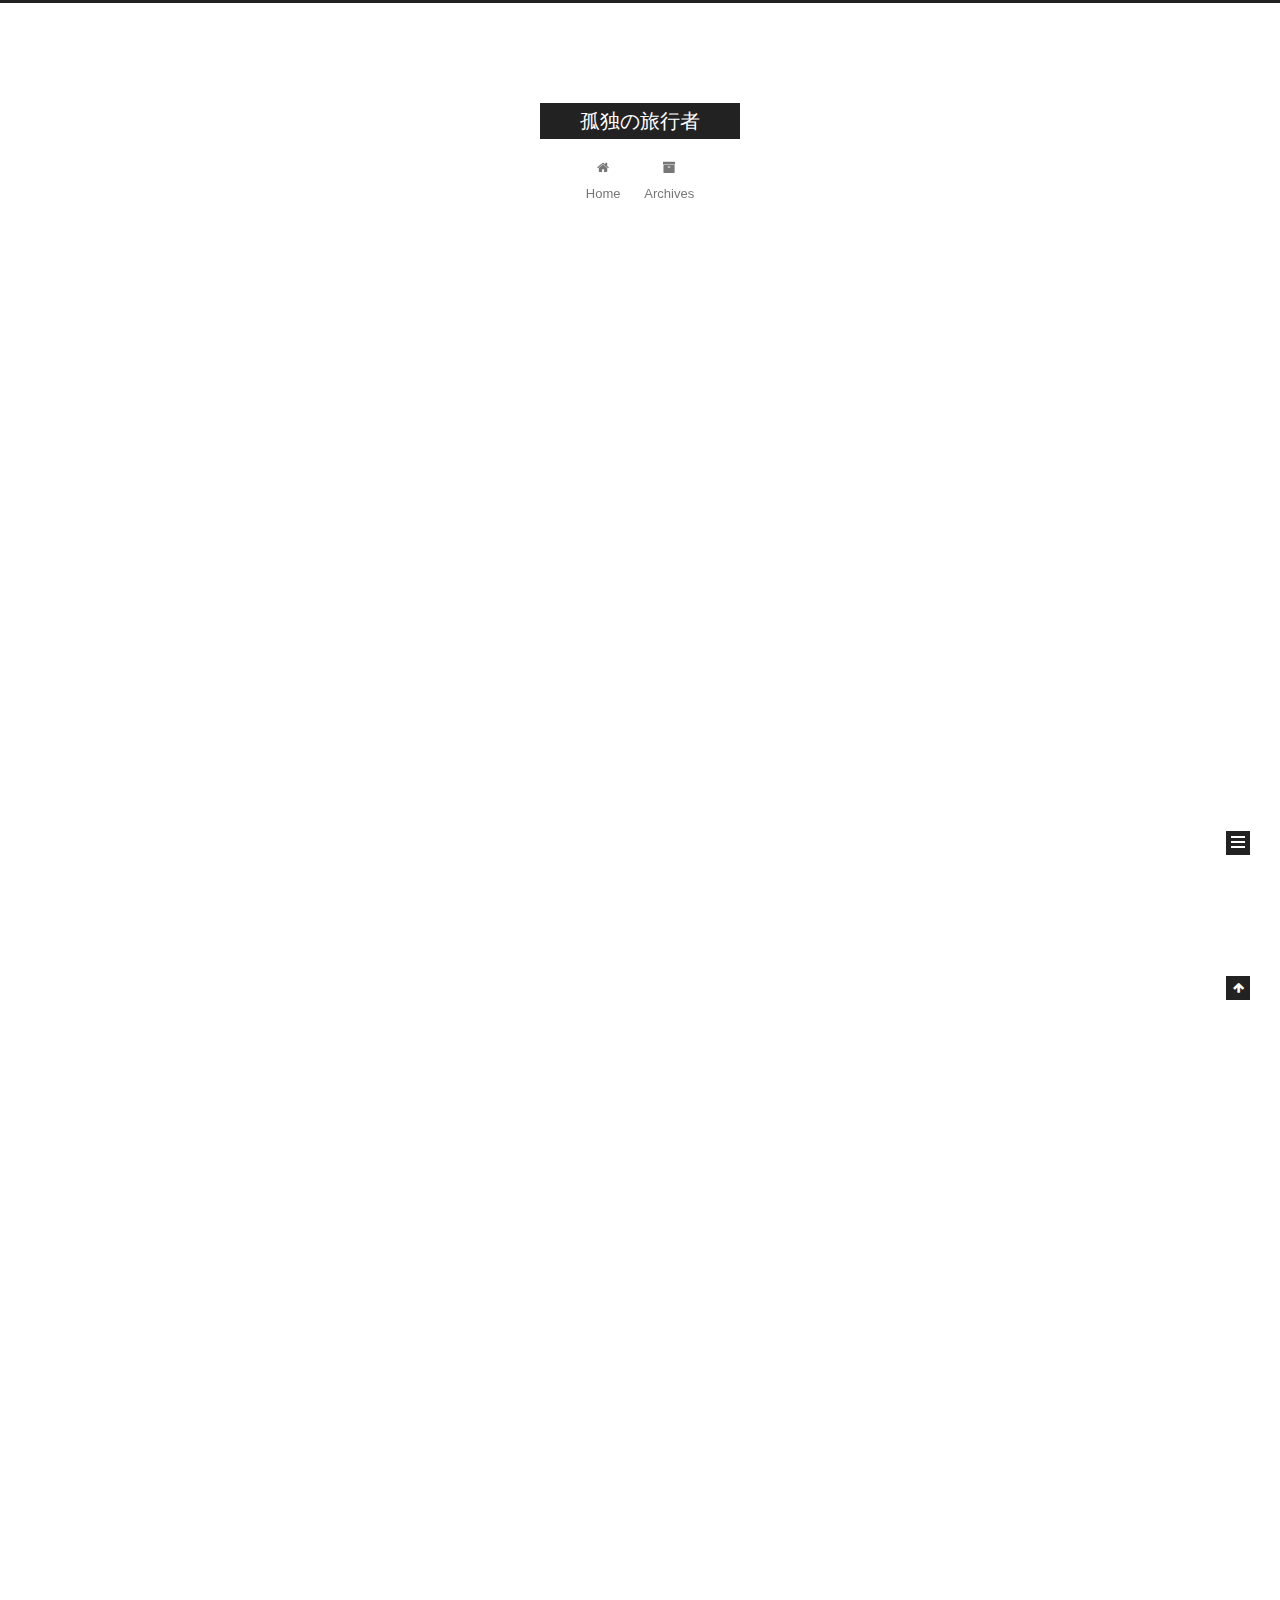
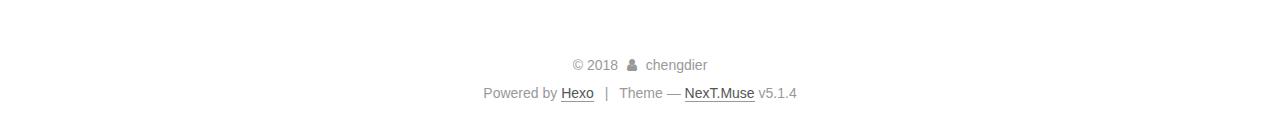
==== commit 8ee76ddd: "Third commit" ====
--- a/index.html
+++ b/index.html
@@ -80,12 +80,12 @@
 
 
 <meta property="og:type" content="website">
-<meta property="og:title" content="Hexo">
-<meta property="og:url" content="http://yoursite.com/index.html">
-<meta property="og:site_name" content="Hexo">
+<meta property="og:title" content="孤独の旅行者">
+<meta property="og:url" content="https://chengdier.github.io/index.html">
+<meta property="og:site_name" content="孤独の旅行者">
 <meta property="og:locale" content="Zh-Hans">
 <meta name="twitter:card" content="summary">
-<meta name="twitter:title" content="Hexo">
+<meta name="twitter:title" content="孤独の旅行者">
 
 
 
@@ -115,13 +115,13 @@
 
 
 
-  <link rel="canonical" href="http://yoursite.com/">
-
-
-
-
-
-  <title>Hexo</title>
+  <link rel="canonical" href="https://chengdier.github.io/">
+
+
+
+
+
+  <title>孤独の旅行者</title>
   
 
 
@@ -152,7 +152,7 @@
     <div class="custom-logo-site-title">
       <a href="/" class="brand" rel="start">
         <span class="logo-line-before"><i></i></span>
-        <span class="site-title">Hexo</span>
+        <span class="site-title">孤独の旅行者</span>
         <span class="logo-line-after"><i></i></span>
       </a>
     </div>
@@ -229,16 +229,16 @@
   
   
   <div class="post-block">
-    <link itemprop="mainEntityOfPage" href="http://yoursite.com/2018/12/22/Qiao-Xiao-Li/">
+    <link itemprop="mainEntityOfPage" href="https://chengdier.github.io/2018/12/22/Qiao-Xiao-Li/">
 
     <span hidden itemprop="author" itemscope="" itemtype="http://schema.org/Person">
-      <meta itemprop="name" content="John Doe">
+      <meta itemprop="name" content="chengdier">
       <meta itemprop="description" content="">
       <meta itemprop="image" content="/images/avatar.gif">
     </span>
 
     <span hidden itemprop="publisher" itemscope="" itemtype="http://schema.org/Organization">
-      <meta itemprop="name" content="Hexo">
+      <meta itemprop="name" content="孤独の旅行者">
     </span>
 
     
@@ -349,16 +349,16 @@
   
   
   <div class="post-block">
-    <link itemprop="mainEntityOfPage" href="http://yoursite.com/2018/12/22/hello-world/">
+    <link itemprop="mainEntityOfPage" href="https://chengdier.github.io/2018/12/22/hello-world/">
 
     <span hidden itemprop="author" itemscope="" itemtype="http://schema.org/Person">
-      <meta itemprop="name" content="John Doe">
+      <meta itemprop="name" content="chengdier">
       <meta itemprop="description" content="">
       <meta itemprop="image" content="/images/avatar.gif">
     </span>
 
     <span hidden itemprop="publisher" itemscope="" itemtype="http://schema.org/Organization">
-      <meta itemprop="name" content="Hexo">
+      <meta itemprop="name" content="孤独の旅行者">
     </span>
 
     
@@ -499,7 +499,7 @@
         <div class="site-overview">
           <div class="site-author motion-element" itemprop="author" itemscope="" itemtype="http://schema.org/Person">
             
-              <p class="site-author-name" itemprop="name">John Doe</p>
+              <p class="site-author-name" itemprop="name">chengdier</p>
               <p class="site-description motion-element" itemprop="description"></p>
           </div>
 
@@ -555,7 +555,7 @@
   <span class="with-love">
     <i class="fa fa-user"></i>
   </span>
-  <span class="author" itemprop="copyrightHolder">John Doe</span>
+  <span class="author" itemprop="copyrightHolder">chengdier</span>
 
   
 </div>
